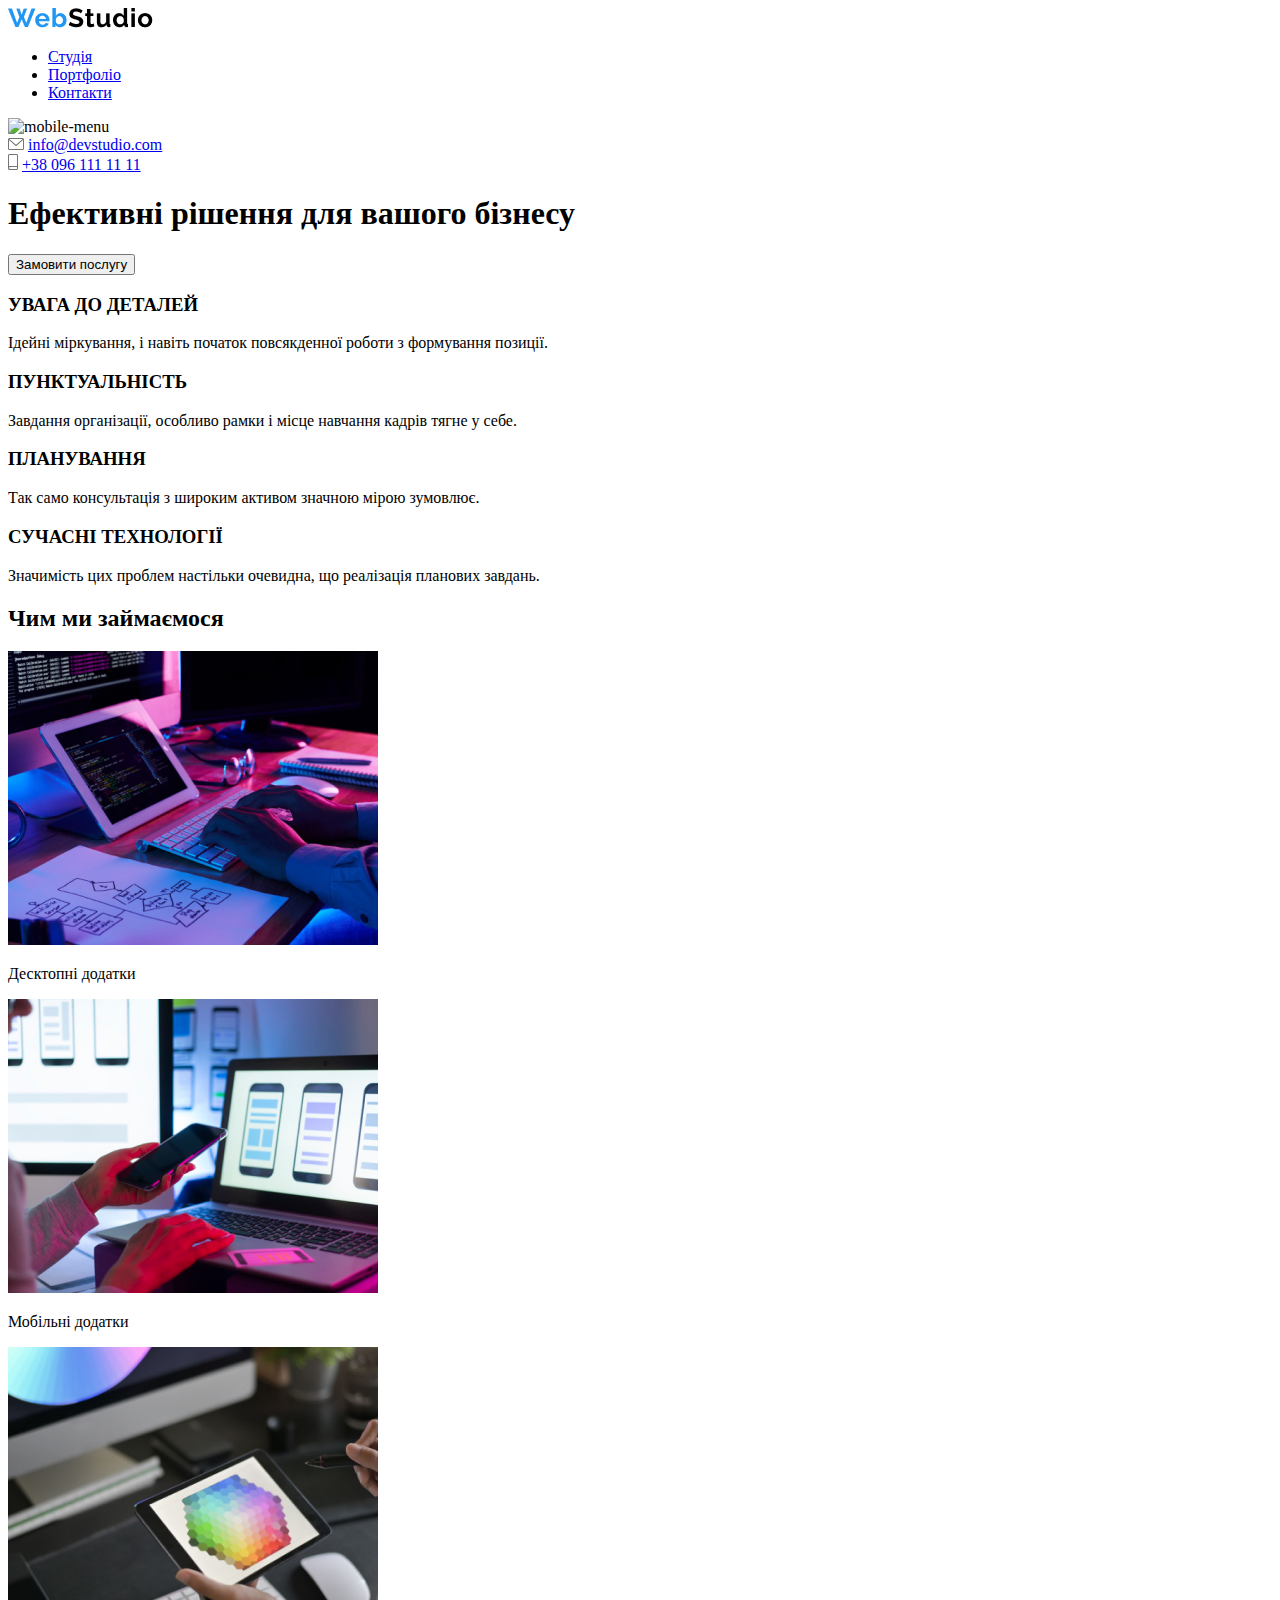
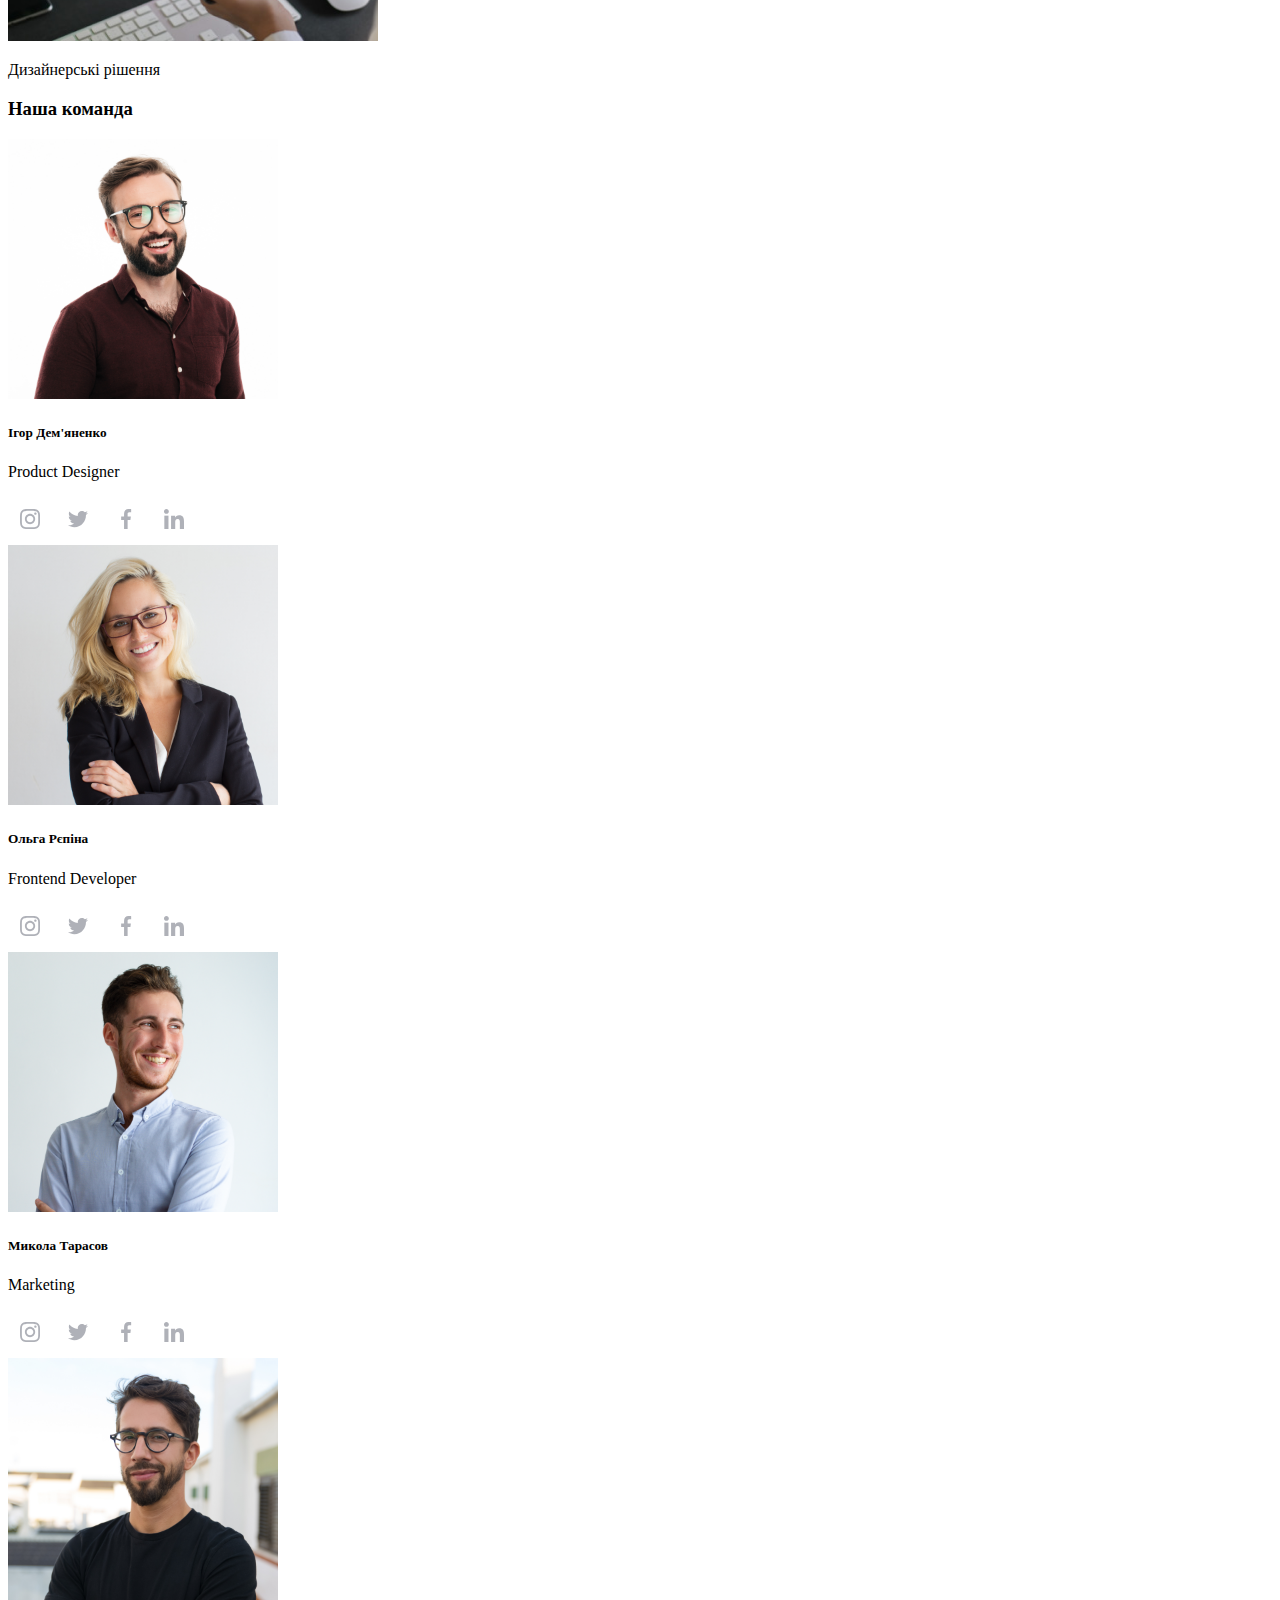
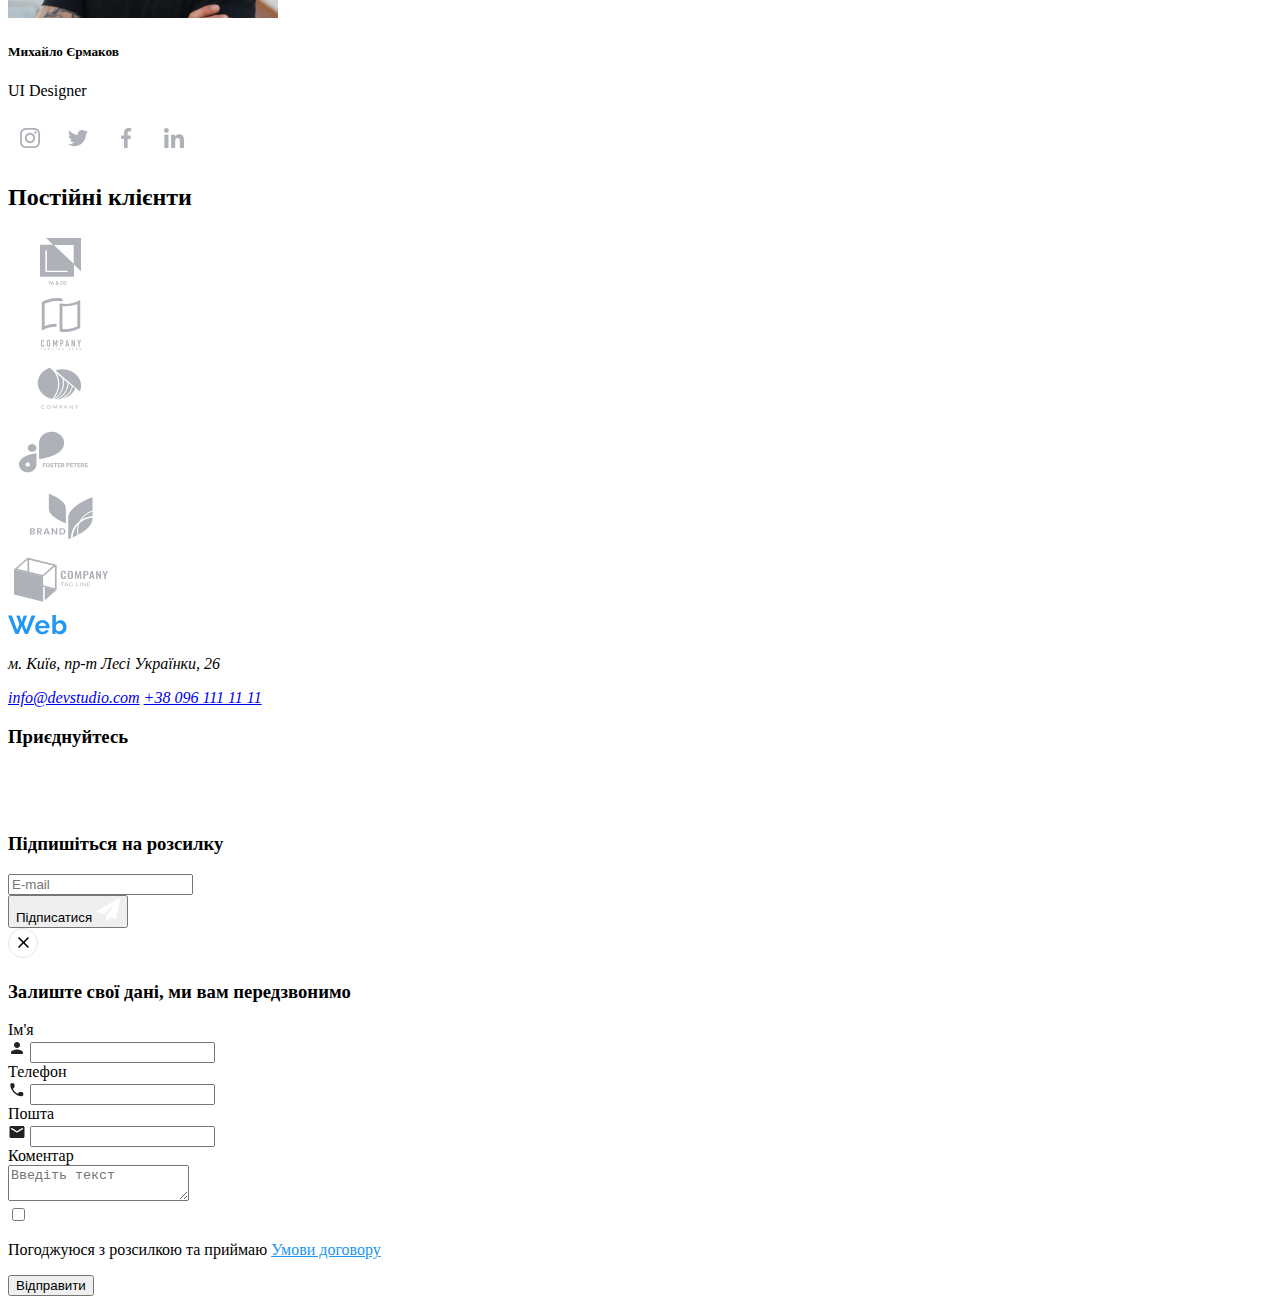
==== index.html @ 38116468 "a" ====
<!DOCTYPE html>
<html lang="en">

<head>
  <meta charset="UTF-8" />
  <meta name="viewport" content="width=device-width, initial-scale=1.0" />
  <title>WebStudio</title>
  <link rel="stylesheet" href="./css/style.css" />
</head>

<body>
  <header class="header">
    <div class="header_container">
      <div class="header_left">
        <img class="header_logo" src="./img/HeaderLogo.png" alt="header logo" />
        <nav>
          <ul class="header_navigation">
            <li class="header_navigation--item active light-blue">
              <a href="#">Студія</a>
            </li>
            <li class="header_navigation--item">
              <a href="./pages/portfolio.html">Портфоліо</a>
            </li>
            <li class="header_navigation--item"><a href="#">Контакти</a></li>
          </ul>
        </nav>
      </div>
      <div class="header_right">
        <div class="header_right--mobile">
          <img src="./img/menu_24px.svg" alt="mobile-menu">
        </div>
        <div class="header_right--part">
          <svg width="16" height="12" viewBox="0 0 16 12" fill="none" xmlns="http://www.w3.org/2000/svg">
            <path
              d="M14.5 0H1.50001C0.672854 0 0 0.672853 0 1.50001V10.5C0 11.3271 0.672854 12 1.50001 12H14.5C15.3271 12 16 11.3271 16 10.5V1.50001C16 0.672853 15.3271 0 14.5 0ZM14.5 0.999994C14.5679 0.999994 14.6325 1.01409 14.6916 1.0387L8 6.83838L1.30833 1.0387C1.36742 1.01412 1.43204 0.999994 1.49998 0.999994H14.5ZM14.5 11H1.50001C1.22414 11 0.999996 10.7759 0.999996 10.5V2.09521L7.67236 7.87792C7.76661 7.95944 7.8833 7.99999 8 7.99999C8.1167 7.99999 8.23339 7.95948 8.32764 7.87792L15 2.09521V10.5C15 10.7759 14.7759 11 14.5 11Z"
              fill="#757575" />
          </svg>
          <a href="mailto:info@devstudio.com" class="header_right--link">info@devstudio.com</a>
        </div>
        <div class="header_right--part">
          <svg width="10" height="16" viewBox="0 0 10 16" fill="none" xmlns="http://www.w3.org/2000/svg">
            <path
              d="M8.5 0H1.5C0.672848 0 0 0.672848 0 1.5V14.5C0 15.3272 0.672848 16 1.5 16H8.5C9.32715 16 10 15.3272 10 14.5V1.5C10 0.672848 9.32715 0 8.5 0ZM1.5 1H8.5C8.77588 1 9 1.22412 9 1.5V12H1V1.5C1 1.22412 1.22412 1 1.5 1ZM8.5 15H1.5C1.22412 15 1 14.7759 1 14.5V13H9V14.5C9 14.7759 8.77588 15 8.5 15Z"
              fill="#757575" />
            <path
              d="M2.35355 13.7389C2.54882 13.9213 2.54882 14.2169 2.35355 14.3992C2.15828 14.5816 1.84172 14.5816 1.64645 14.3992C1.45118 14.2169 1.45118 13.9213 1.64645 13.7389C1.84172 13.5566 2.15828 13.5566 2.35355 13.7389Z"
              fill="#757575" />
          </svg>
          <a href="tel:+380961111111" class="header_right--link">+38 096 111 11 11</a>
        </div>
      </div>
  </header>

  <main class="main">
    <section class="main_first--section">
      <div class="main_first--container">
        <h1 class="main_first--title">
          Ефективні рішення для вашого бізнесу
        </h1>
        <button class="main_first--btn" data-modal-open>Замовити послугу</button>
      </div>
    </section>
   <section class="main_second--section">
      <div class="main_second--container">
        <div class="main_second--card">
          <div class="main_second--card--box" id="card_box-first"></div>
          <h3 class="main_second--title">УВАГА ДО ДЕТАЛЕЙ</h3>
          <p class="main_second--text">
            Ідейні міркування, і навіть початок повсякденної роботи з
            формування позиції.
          </p>
        </div>
        <div class="main_second--card">
          <div class="main_second--card--box" id="card_box-second"></div>
          <h3 class="main_second--title">ПУНКТУАЛЬНІСТЬ</h3>
          <p class="main_second--text">
            Завдання організації, особливо рамки і місце навчання кадрів тягне
            у себе.
          </p>
        </div>
        <div class="main_second--card">
          <div class="main_second--card--box" id="card_box-third"></div>
          <h3 class="main_second--title">ПЛАНУВАННЯ</h3>
          <p class="main_second--text">
            Так само консультація з широким активом значною мірою зумовлює.
          </p>
        </div>
        <div class="main_second--card">
          <div class="main_second--card--box" id="card_box-fourth"></div>
          <h3 class="main_second--title">СУЧАСНІ ТЕХНОЛОГІЇ</h3>
          <p class="main_second--text">
            Значимість цих проблем настільки очевидна, що реалізація планових
            завдань.
          </p>
        </div>
      </div>
    </section> 
     <section class="main_third--section">
      <div class="main_third--container">
        <h2 class="main_third--title">Чим ми займаємося</h2>
        <div class="main_third--images">
          <div class="main_third--img">
            <img src="./img/card1.png" alt="card1" />
            <p class="main_third--img--text">Десктопні додатки</p>
          </div>
          <div class="main_third--img">
            <img src="./img/card2.png" alt="card2" />
            <p class="main_third--img--text">Мобільні додатки</p>
          </div>
          <div class="main_third--img">
            <img src="./img/card3.png" alt="card3" />
            <p class="main_third--img--text">Дизайнерські рішення</p>
          </div>
        </div>
      </div>
    </section> 
   <section class="main_fourth--section">
      <div class="main_fourth--container">
        <h3 class="main_fourth--title">Наша команда</h3>
        <div class="main_fourth--cards">
          <div class="main_fourth--card">
            <img src="./img/card4.png" alt="men" width="270px" height="260px" />
            <h5 class="main_fourth--card--title">Ігор Дем'яненко</h5>
            <p class="main_fourth--card--text">Product Designer</p>
            <div class="main_fourth--card--socials">
              <svg width="44" height="44" viewBox="0 0 44 44" fill="none" xmlns="http://www.w3.org/2000/svg">
                <path
                  d="M44 21.9999C44 28.0751 41.5376 33.5751 37.5564 37.5563C33.5751 41.5375 28.0751 43.9999 22 43.9999C15.9249 43.9999 10.4249 41.5375 6.44365 37.5563C2.46243 33.5751 0 28.0751 0 21.9999C0 15.9248 2.46243 10.4248 6.44365 6.44359C10.4249 2.46237 15.9249 -6.10352e-05 22 -6.10352e-05C28.0751 -6.10352e-05 33.5751 2.46237 37.5564 6.44359C41.5376 10.4248 44 15.9248 44 21.9999Z"
                  fill="white" />
                <g clip-path="url(#clip0_11_3173)">
                  <path
                    d="M31.9804 17.8801C31.9336 16.8174 31.7617 16.0868 31.5156 15.4537C31.2616 14.7818 30.8709 14.1801 30.359 13.68C29.8589 13.1721 29.2533 12.7774 28.5891 12.5274C27.9524 12.2813 27.2256 12.1094 26.163 12.0626C25.0924 12.0118 24.7525 12 22.0371 12C19.3217 12 18.9818 12.0118 17.9152 12.0586C16.8525 12.1055 16.1219 12.2775 15.489 12.5235C14.8169 12.7774 14.2153 13.1681 13.7152 13.68C13.2073 14.1801 12.8127 14.7857 12.5626 15.4499C12.3164 16.0868 12.1446 16.8134 12.0977 17.8761C12.0469 18.9467 12.0352 19.2866 12.0352 22.002C12.0352 24.7173 12.0469 25.0572 12.0938 26.1239C12.1406 27.1865 12.3126 27.9171 12.5588 28.5502C12.8127 29.2221 13.2073 29.8238 13.7152 30.3239C14.2153 30.8318 14.8209 31.2265 15.4851 31.4765C16.1219 31.7226 16.8486 31.8945 17.9114 31.9413C18.9779 31.9883 19.3179 31.9999 22.0333 31.9999C24.7487 31.9999 25.0885 31.9883 26.1552 31.9413C27.2179 31.8945 27.9484 31.7226 28.5813 31.4765C29.9254 30.9568 30.9881 29.8941 31.5078 28.5502C31.7538 27.9133 31.9258 27.1865 31.9727 26.1239C32.0195 25.0572 32.0313 24.7173 32.0313 22.002C32.0313 19.2866 32.0273 18.9467 31.9804 17.8801ZM30.1794 26.0457C30.1364 27.0225 29.9723 27.5499 29.8356 27.9015C29.4995 28.7728 28.808 29.4643 27.9367 29.8004C27.5851 29.9372 27.0538 30.1012 26.0809 30.1441C25.026 30.1911 24.7096 30.2027 22.0411 30.2027C19.3726 30.2027 19.0522 30.1911 18.0011 30.1441C17.0244 30.1012 16.4969 29.9372 16.1453 29.8004C15.7117 29.6402 15.317 29.3862 14.9967 29.0541C14.6646 28.7298 14.4106 28.3391 14.2504 27.9055C14.1137 27.5539 13.9496 27.0225 13.9067 26.0497C13.8597 24.9948 13.8481 24.6783 13.8481 22.0097C13.8481 19.3412 13.8597 19.0209 13.9067 17.9699C13.9496 16.9932 14.1137 16.4657 14.2504 16.1141C14.4106 15.6804 14.6646 15.2859 15.0007 14.9654C15.3248 14.6333 15.7155 14.3793 16.1493 14.2192C16.5009 14.0825 17.0323 13.9184 18.0051 13.8754C19.06 13.8285 19.3765 13.8168 22.0449 13.8168C24.7174 13.8168 25.0337 13.8285 26.0848 13.8754C27.0616 13.9184 27.589 14.0825 27.9407 14.2192C28.3742 14.3793 28.7689 14.6333 29.0893 14.9654C29.4213 15.2897 29.6753 15.6804 29.8356 16.1141C29.9723 16.4657 30.1364 16.997 30.1794 17.9699C30.2263 19.0248 30.238 19.3412 30.238 22.0097C30.238 24.6783 30.2263 24.9908 30.1794 26.0457Z"
                    fill="#AFB1B8" />
                  <path
                    d="M22.0371 16.8642C19.2007 16.8642 16.8994 19.1654 16.8994 22.0019C16.8994 24.8385 19.2007 27.1396 22.0371 27.1396C24.8737 27.1396 27.1749 24.8385 27.1749 22.0019C27.1749 19.1654 24.8737 16.8642 22.0371 16.8642ZM22.0371 25.3346C20.197 25.3346 18.7044 23.8422 18.7044 22.0019C18.7044 20.1617 20.197 18.6692 22.0371 18.6692C23.8774 18.6692 25.3698 20.1617 25.3698 22.0019C25.3698 23.8422 23.8774 25.3346 22.0371 25.3346Z"
                    fill="#AFB1B8" />
                  <path
                    d="M28.5775 16.6611C28.5775 17.3235 28.0404 17.8605 27.3779 17.8605C26.7155 17.8605 26.1785 17.3235 26.1785 16.6611C26.1785 15.9986 26.7155 15.4617 27.3779 15.4617C28.0404 15.4617 28.5775 15.9986 28.5775 16.6611Z"
                    fill="#AFB1B8" />
                </g>
                <defs>
                  <clipPath id="clip0_11_3173">
                    <rect width="20" height="20" fill="white" transform="translate(12 12)" />
                  </clipPath>
                </defs>
              </svg>
              <svg width="44" height="44" viewBox="0 0 44 44" fill="none" xmlns="http://www.w3.org/2000/svg">
                <path
                  d="M44 21.9999C44 28.0751 41.5376 33.5751 37.5564 37.5563C33.5751 41.5375 28.0751 43.9999 22 43.9999C15.9249 43.9999 10.4249 41.5375 6.44365 37.5563C2.46243 33.5751 0 28.0751 0 21.9999C0 15.9248 2.46243 10.4248 6.44365 6.44359C10.4249 2.46237 15.9249 -6.10352e-05 22 -6.10352e-05C28.0751 -6.10352e-05 33.5751 2.46237 37.5564 6.44359C41.5376 10.4248 44 15.9248 44 21.9999Z"
                  fill="white" />
                <g clip-path="url(#clip0_11_3167)">
                  <path
                    d="M32 15.7988C31.2563 16.125 30.4637 16.3412 29.6375 16.4462C30.4875 15.9388 31.1363 15.1412 31.4412 14.18C30.6488 14.6525 29.7738 14.9863 28.8412 15.1725C28.0887 14.3713 27.0162 13.875 25.8462 13.875C23.5763 13.875 21.7487 15.7175 21.7487 17.9763C21.7487 18.3012 21.7762 18.6137 21.8438 18.9112C18.435 18.745 15.4188 17.1113 13.3925 14.6225C13.0387 15.2363 12.8313 15.9388 12.8313 16.695C12.8313 18.115 13.5625 19.3737 14.6525 20.1025C13.9937 20.09 13.3475 19.8988 12.8 19.5975C12.8 19.61 12.8 19.6262 12.8 19.6425C12.8 21.635 14.2212 23.29 16.085 23.6712C15.7512 23.7625 15.3875 23.8062 15.01 23.8062C14.7475 23.8062 14.4825 23.7913 14.2337 23.7362C14.765 25.36 16.2725 26.5538 18.065 26.5925C16.67 27.6838 14.8988 28.3412 12.9813 28.3412C12.645 28.3412 12.3225 28.3263 12 28.285C13.8162 29.4563 15.9688 30.125 18.29 30.125C25.835 30.125 29.96 23.875 29.96 18.4575C29.96 18.2762 29.9538 18.1013 29.945 17.9275C30.7588 17.35 31.4425 16.6288 32 15.7988Z"
                    fill="#AFB1B8" />
                </g>
                <defs>
                  <clipPath id="clip0_11_3167">
                    <rect width="20" height="20" fill="white" transform="translate(12 12)" />
                  </clipPath>
                </defs>
              </svg>
              <svg width="44" height="44" viewBox="0 0 44 44" fill="none" xmlns="http://www.w3.org/2000/svg">
                <path
                  d="M44 21.9999C44 28.0751 41.5376 33.5751 37.5564 37.5563C33.5751 41.5375 28.0751 43.9999 22 43.9999C15.9249 43.9999 10.4249 41.5375 6.44365 37.5563C2.46243 33.5751 0 28.0751 0 21.9999C0 15.9248 2.46243 10.4248 6.44365 6.44359C10.4249 2.46237 15.9249 -6.10352e-05 22 -6.10352e-05C28.0751 -6.10352e-05 33.5751 2.46237 37.5564 6.44359C41.5376 10.4248 44 15.9248 44 21.9999Z"
                  fill="white" />
                <g clip-path="url(#clip0_11_3163)">
                  <path
                    d="M25.3309 15.3208H27.1567V12.1408C26.8417 12.0975 25.7584 12 24.4967 12C21.8642 12 20.0609 13.6558 20.0609 16.6992V19.5H17.1559V23.055H20.0609V32H23.6226V23.0558H26.4101L26.8526 19.5008H23.6217V17.0517C23.6226 16.0242 23.8992 15.3208 25.3309 15.3208Z"
                    fill="#AFB1B8" />
                </g>
                <defs>
                  <clipPath id="clip0_11_3163">
                    <rect width="20" height="20" fill="white" transform="translate(12 12)" />
                  </clipPath>
                </defs>
              </svg>

              <svg width="44" height="44" viewBox="0 0 44 44" fill="none" xmlns="http://www.w3.org/2000/svg">
                <path
                  d="M44 21.9999C44 28.0751 41.5376 33.5751 37.5564 37.5563C33.5751 41.5375 28.0751 43.9999 22 43.9999C15.9249 43.9999 10.4249 41.5375 6.44365 37.5563C2.46243 33.5751 0 28.0751 0 21.9999C0 15.9248 2.46243 10.4248 6.44365 6.44359C10.4249 2.46237 15.9249 -6.10352e-05 22 -6.10352e-05C28.0751 -6.10352e-05 33.5751 2.46237 37.5564 6.44359C41.5376 10.4248 44 15.9248 44 21.9999Z"
                  fill="white" />
                <g clip-path="url(#clip0_11_3129)">
                  <path
                    d="M31.9951 32V31.9992H32.0001V24.6642C32.0001 21.0759 31.2276 18.3117 27.0326 18.3117C25.0159 18.3117 23.6626 19.4184 23.1101 20.4675H23.0517V18.6467H19.0742V31.9992H23.2159V25.3875C23.2159 23.6467 23.5459 21.9634 25.7017 21.9634C27.8259 21.9634 27.8576 23.95 27.8576 25.4992V32H31.9951Z"
                    fill="#AFB1B8" />
                  <path d="M12.33 18.6475H16.4766V32H12.33V18.6475Z" fill="#AFB1B8" />
                  <path
                    d="M14.4017 12C13.0758 12 12 13.0758 12 14.4017C12 15.7275 13.0758 16.8258 14.4017 16.8258C15.7275 16.8258 16.8033 15.7275 16.8033 14.4017C16.8025 13.0758 15.7267 12 14.4017 12V12Z"
                    fill="#AFB1B8" />
                </g>
                <defs>
                  <clipPath id="clip0_11_3129">
                    <rect width="20" height="20" fill="white" transform="translate(12 12)" />
                  </clipPath>
                </defs>
              </svg>


            </div>
          </div>
          <div class="main_fourth--card">
            <img src="./img/card5.png" alt="women" width="270px" height="260px" />
            <h5 class="main_fourth--card--title">Ольга Рєпіна</h5>
            <p class="main_fourth--card--text">Frontend Developer</p>
            <div class="main_fourth--card--socials">
              <svg width="44" height="44" viewBox="0 0 44 44" fill="none" xmlns="http://www.w3.org/2000/svg">
                <path
                  d="M44 21.9999C44 28.0751 41.5376 33.5751 37.5564 37.5563C33.5751 41.5375 28.0751 43.9999 22 43.9999C15.9249 43.9999 10.4249 41.5375 6.44365 37.5563C2.46243 33.5751 0 28.0751 0 21.9999C0 15.9248 2.46243 10.4248 6.44365 6.44359C10.4249 2.46237 15.9249 -6.10352e-05 22 -6.10352e-05C28.0751 -6.10352e-05 33.5751 2.46237 37.5564 6.44359C41.5376 10.4248 44 15.9248 44 21.9999Z"
                  fill="white" />
                <g clip-path="url(#clip0_11_3173)">
                  <path
                    d="M31.9804 17.8801C31.9336 16.8174 31.7617 16.0868 31.5156 15.4537C31.2616 14.7818 30.8709 14.1801 30.359 13.68C29.8589 13.1721 29.2533 12.7774 28.5891 12.5274C27.9524 12.2813 27.2256 12.1094 26.163 12.0626C25.0924 12.0118 24.7525 12 22.0371 12C19.3217 12 18.9818 12.0118 17.9152 12.0586C16.8525 12.1055 16.1219 12.2775 15.489 12.5235C14.8169 12.7774 14.2153 13.1681 13.7152 13.68C13.2073 14.1801 12.8127 14.7857 12.5626 15.4499C12.3164 16.0868 12.1446 16.8134 12.0977 17.8761C12.0469 18.9467 12.0352 19.2866 12.0352 22.002C12.0352 24.7173 12.0469 25.0572 12.0938 26.1239C12.1406 27.1865 12.3126 27.9171 12.5588 28.5502C12.8127 29.2221 13.2073 29.8238 13.7152 30.3239C14.2153 30.8318 14.8209 31.2265 15.4851 31.4765C16.1219 31.7226 16.8486 31.8945 17.9114 31.9413C18.9779 31.9883 19.3179 31.9999 22.0333 31.9999C24.7487 31.9999 25.0885 31.9883 26.1552 31.9413C27.2179 31.8945 27.9484 31.7226 28.5813 31.4765C29.9254 30.9568 30.9881 29.8941 31.5078 28.5502C31.7538 27.9133 31.9258 27.1865 31.9727 26.1239C32.0195 25.0572 32.0313 24.7173 32.0313 22.002C32.0313 19.2866 32.0273 18.9467 31.9804 17.8801ZM30.1794 26.0457C30.1364 27.0225 29.9723 27.5499 29.8356 27.9015C29.4995 28.7728 28.808 29.4643 27.9367 29.8004C27.5851 29.9372 27.0538 30.1012 26.0809 30.1441C25.026 30.1911 24.7096 30.2027 22.0411 30.2027C19.3726 30.2027 19.0522 30.1911 18.0011 30.1441C17.0244 30.1012 16.4969 29.9372 16.1453 29.8004C15.7117 29.6402 15.317 29.3862 14.9967 29.0541C14.6646 28.7298 14.4106 28.3391 14.2504 27.9055C14.1137 27.5539 13.9496 27.0225 13.9067 26.0497C13.8597 24.9948 13.8481 24.6783 13.8481 22.0097C13.8481 19.3412 13.8597 19.0209 13.9067 17.9699C13.9496 16.9932 14.1137 16.4657 14.2504 16.1141C14.4106 15.6804 14.6646 15.2859 15.0007 14.9654C15.3248 14.6333 15.7155 14.3793 16.1493 14.2192C16.5009 14.0825 17.0323 13.9184 18.0051 13.8754C19.06 13.8285 19.3765 13.8168 22.0449 13.8168C24.7174 13.8168 25.0337 13.8285 26.0848 13.8754C27.0616 13.9184 27.589 14.0825 27.9407 14.2192C28.3742 14.3793 28.7689 14.6333 29.0893 14.9654C29.4213 15.2897 29.6753 15.6804 29.8356 16.1141C29.9723 16.4657 30.1364 16.997 30.1794 17.9699C30.2263 19.0248 30.238 19.3412 30.238 22.0097C30.238 24.6783 30.2263 24.9908 30.1794 26.0457Z"
                    fill="#AFB1B8" />
                  <path
                    d="M22.0371 16.8642C19.2007 16.8642 16.8994 19.1654 16.8994 22.0019C16.8994 24.8385 19.2007 27.1396 22.0371 27.1396C24.8737 27.1396 27.1749 24.8385 27.1749 22.0019C27.1749 19.1654 24.8737 16.8642 22.0371 16.8642ZM22.0371 25.3346C20.197 25.3346 18.7044 23.8422 18.7044 22.0019C18.7044 20.1617 20.197 18.6692 22.0371 18.6692C23.8774 18.6692 25.3698 20.1617 25.3698 22.0019C25.3698 23.8422 23.8774 25.3346 22.0371 25.3346Z"
                    fill="#AFB1B8" />
                  <path
                    d="M28.5775 16.6611C28.5775 17.3235 28.0404 17.8605 27.3779 17.8605C26.7155 17.8605 26.1785 17.3235 26.1785 16.6611C26.1785 15.9986 26.7155 15.4617 27.3779 15.4617C28.0404 15.4617 28.5775 15.9986 28.5775 16.6611Z"
                    fill="#AFB1B8" />
                </g>
                <defs>
                  <clipPath id="clip0_11_3173">
                    <rect width="20" height="20" fill="white" transform="translate(12 12)" />
                  </clipPath>
                </defs>
              </svg>
              <svg width="44" height="44" viewBox="0 0 44 44" fill="none" xmlns="http://www.w3.org/2000/svg">
                <path
                  d="M44 21.9999C44 28.0751 41.5376 33.5751 37.5564 37.5563C33.5751 41.5375 28.0751 43.9999 22 43.9999C15.9249 43.9999 10.4249 41.5375 6.44365 37.5563C2.46243 33.5751 0 28.0751 0 21.9999C0 15.9248 2.46243 10.4248 6.44365 6.44359C10.4249 2.46237 15.9249 -6.10352e-05 22 -6.10352e-05C28.0751 -6.10352e-05 33.5751 2.46237 37.5564 6.44359C41.5376 10.4248 44 15.9248 44 21.9999Z"
                  fill="white" />
                <g clip-path="url(#clip0_11_3167)">
                  <path
                    d="M32 15.7988C31.2563 16.125 30.4637 16.3412 29.6375 16.4462C30.4875 15.9388 31.1363 15.1412 31.4412 14.18C30.6488 14.6525 29.7738 14.9863 28.8412 15.1725C28.0887 14.3713 27.0162 13.875 25.8462 13.875C23.5763 13.875 21.7487 15.7175 21.7487 17.9763C21.7487 18.3012 21.7762 18.6137 21.8438 18.9112C18.435 18.745 15.4188 17.1113 13.3925 14.6225C13.0387 15.2363 12.8313 15.9388 12.8313 16.695C12.8313 18.115 13.5625 19.3737 14.6525 20.1025C13.9937 20.09 13.3475 19.8988 12.8 19.5975C12.8 19.61 12.8 19.6262 12.8 19.6425C12.8 21.635 14.2212 23.29 16.085 23.6712C15.7512 23.7625 15.3875 23.8062 15.01 23.8062C14.7475 23.8062 14.4825 23.7913 14.2337 23.7362C14.765 25.36 16.2725 26.5538 18.065 26.5925C16.67 27.6838 14.8988 28.3412 12.9813 28.3412C12.645 28.3412 12.3225 28.3263 12 28.285C13.8162 29.4563 15.9688 30.125 18.29 30.125C25.835 30.125 29.96 23.875 29.96 18.4575C29.96 18.2762 29.9538 18.1013 29.945 17.9275C30.7588 17.35 31.4425 16.6288 32 15.7988Z"
                    fill="#AFB1B8" />
                </g>
                <defs>
                  <clipPath id="clip0_11_3167">
                    <rect width="20" height="20" fill="white" transform="translate(12 12)" />
                  </clipPath>
                </defs>
              </svg>
              <svg width="44" height="44" viewBox="0 0 44 44" fill="none" xmlns="http://www.w3.org/2000/svg">
                <path
                  d="M44 21.9999C44 28.0751 41.5376 33.5751 37.5564 37.5563C33.5751 41.5375 28.0751 43.9999 22 43.9999C15.9249 43.9999 10.4249 41.5375 6.44365 37.5563C2.46243 33.5751 0 28.0751 0 21.9999C0 15.9248 2.46243 10.4248 6.44365 6.44359C10.4249 2.46237 15.9249 -6.10352e-05 22 -6.10352e-05C28.0751 -6.10352e-05 33.5751 2.46237 37.5564 6.44359C41.5376 10.4248 44 15.9248 44 21.9999Z"
                  fill="white" />
                <g clip-path="url(#clip0_11_3163)">
                  <path
                    d="M25.3309 15.3208H27.1567V12.1408C26.8417 12.0975 25.7584 12 24.4967 12C21.8642 12 20.0609 13.6558 20.0609 16.6992V19.5H17.1559V23.055H20.0609V32H23.6226V23.0558H26.4101L26.8526 19.5008H23.6217V17.0517C23.6226 16.0242 23.8992 15.3208 25.3309 15.3208Z"
                    fill="#AFB1B8" />
                </g>
                <defs>
                  <clipPath id="clip0_11_3163">
                    <rect width="20" height="20" fill="white" transform="translate(12 12)" />
                  </clipPath>
                </defs>
              </svg>

              <svg width="44" height="44" viewBox="0 0 44 44" fill="none" xmlns="http://www.w3.org/2000/svg">
                <path
                  d="M44 21.9999C44 28.0751 41.5376 33.5751 37.5564 37.5563C33.5751 41.5375 28.0751 43.9999 22 43.9999C15.9249 43.9999 10.4249 41.5375 6.44365 37.5563C2.46243 33.5751 0 28.0751 0 21.9999C0 15.9248 2.46243 10.4248 6.44365 6.44359C10.4249 2.46237 15.9249 -6.10352e-05 22 -6.10352e-05C28.0751 -6.10352e-05 33.5751 2.46237 37.5564 6.44359C41.5376 10.4248 44 15.9248 44 21.9999Z"
                  fill="white" />
                <g clip-path="url(#clip0_11_3129)">
                  <path
                    d="M31.9951 32V31.9992H32.0001V24.6642C32.0001 21.0759 31.2276 18.3117 27.0326 18.3117C25.0159 18.3117 23.6626 19.4184 23.1101 20.4675H23.0517V18.6467H19.0742V31.9992H23.2159V25.3875C23.2159 23.6467 23.5459 21.9634 25.7017 21.9634C27.8259 21.9634 27.8576 23.95 27.8576 25.4992V32H31.9951Z"
                    fill="#AFB1B8" />
                  <path d="M12.33 18.6475H16.4766V32H12.33V18.6475Z" fill="#AFB1B8" />
                  <path
                    d="M14.4017 12C13.0758 12 12 13.0758 12 14.4017C12 15.7275 13.0758 16.8258 14.4017 16.8258C15.7275 16.8258 16.8033 15.7275 16.8033 14.4017C16.8025 13.0758 15.7267 12 14.4017 12V12Z"
                    fill="#AFB1B8" />
                </g>
                <defs>
                  <clipPath id="clip0_11_3129">
                    <rect width="20" height="20" fill="white" transform="translate(12 12)" />
                  </clipPath>
                </defs>
              </svg>


            </div>
          </div>
          <div class="main_fourth--card">
            <img src="./img/card6.png" alt="men" width="270px" height="260px" />
            <h5 class="main_fourth--card--title">Микола Тарасов</h5>
            <p class="main_fourth--card--text">Marketing</p>
            <div class="main_fourth--card--socials">
              <svg width="44" height="44" viewBox="0 0 44 44" fill="none" xmlns="http://www.w3.org/2000/svg">
                <path
                  d="M44 21.9999C44 28.0751 41.5376 33.5751 37.5564 37.5563C33.5751 41.5375 28.0751 43.9999 22 43.9999C15.9249 43.9999 10.4249 41.5375 6.44365 37.5563C2.46243 33.5751 0 28.0751 0 21.9999C0 15.9248 2.46243 10.4248 6.44365 6.44359C10.4249 2.46237 15.9249 -6.10352e-05 22 -6.10352e-05C28.0751 -6.10352e-05 33.5751 2.46237 37.5564 6.44359C41.5376 10.4248 44 15.9248 44 21.9999Z"
                  fill="white" />
                <g clip-path="url(#clip0_11_3173)">
                  <path
                    d="M31.9804 17.8801C31.9336 16.8174 31.7617 16.0868 31.5156 15.4537C31.2616 14.7818 30.8709 14.1801 30.359 13.68C29.8589 13.1721 29.2533 12.7774 28.5891 12.5274C27.9524 12.2813 27.2256 12.1094 26.163 12.0626C25.0924 12.0118 24.7525 12 22.0371 12C19.3217 12 18.9818 12.0118 17.9152 12.0586C16.8525 12.1055 16.1219 12.2775 15.489 12.5235C14.8169 12.7774 14.2153 13.1681 13.7152 13.68C13.2073 14.1801 12.8127 14.7857 12.5626 15.4499C12.3164 16.0868 12.1446 16.8134 12.0977 17.8761C12.0469 18.9467 12.0352 19.2866 12.0352 22.002C12.0352 24.7173 12.0469 25.0572 12.0938 26.1239C12.1406 27.1865 12.3126 27.9171 12.5588 28.5502C12.8127 29.2221 13.2073 29.8238 13.7152 30.3239C14.2153 30.8318 14.8209 31.2265 15.4851 31.4765C16.1219 31.7226 16.8486 31.8945 17.9114 31.9413C18.9779 31.9883 19.3179 31.9999 22.0333 31.9999C24.7487 31.9999 25.0885 31.9883 26.1552 31.9413C27.2179 31.8945 27.9484 31.7226 28.5813 31.4765C29.9254 30.9568 30.9881 29.8941 31.5078 28.5502C31.7538 27.9133 31.9258 27.1865 31.9727 26.1239C32.0195 25.0572 32.0313 24.7173 32.0313 22.002C32.0313 19.2866 32.0273 18.9467 31.9804 17.8801ZM30.1794 26.0457C30.1364 27.0225 29.9723 27.5499 29.8356 27.9015C29.4995 28.7728 28.808 29.4643 27.9367 29.8004C27.5851 29.9372 27.0538 30.1012 26.0809 30.1441C25.026 30.1911 24.7096 30.2027 22.0411 30.2027C19.3726 30.2027 19.0522 30.1911 18.0011 30.1441C17.0244 30.1012 16.4969 29.9372 16.1453 29.8004C15.7117 29.6402 15.317 29.3862 14.9967 29.0541C14.6646 28.7298 14.4106 28.3391 14.2504 27.9055C14.1137 27.5539 13.9496 27.0225 13.9067 26.0497C13.8597 24.9948 13.8481 24.6783 13.8481 22.0097C13.8481 19.3412 13.8597 19.0209 13.9067 17.9699C13.9496 16.9932 14.1137 16.4657 14.2504 16.1141C14.4106 15.6804 14.6646 15.2859 15.0007 14.9654C15.3248 14.6333 15.7155 14.3793 16.1493 14.2192C16.5009 14.0825 17.0323 13.9184 18.0051 13.8754C19.06 13.8285 19.3765 13.8168 22.0449 13.8168C24.7174 13.8168 25.0337 13.8285 26.0848 13.8754C27.0616 13.9184 27.589 14.0825 27.9407 14.2192C28.3742 14.3793 28.7689 14.6333 29.0893 14.9654C29.4213 15.2897 29.6753 15.6804 29.8356 16.1141C29.9723 16.4657 30.1364 16.997 30.1794 17.9699C30.2263 19.0248 30.238 19.3412 30.238 22.0097C30.238 24.6783 30.2263 24.9908 30.1794 26.0457Z"
                    fill="#AFB1B8" />
                  <path
                    d="M22.0371 16.8642C19.2007 16.8642 16.8994 19.1654 16.8994 22.0019C16.8994 24.8385 19.2007 27.1396 22.0371 27.1396C24.8737 27.1396 27.1749 24.8385 27.1749 22.0019C27.1749 19.1654 24.8737 16.8642 22.0371 16.8642ZM22.0371 25.3346C20.197 25.3346 18.7044 23.8422 18.7044 22.0019C18.7044 20.1617 20.197 18.6692 22.0371 18.6692C23.8774 18.6692 25.3698 20.1617 25.3698 22.0019C25.3698 23.8422 23.8774 25.3346 22.0371 25.3346Z"
                    fill="#AFB1B8" />
                  <path
                    d="M28.5775 16.6611C28.5775 17.3235 28.0404 17.8605 27.3779 17.8605C26.7155 17.8605 26.1785 17.3235 26.1785 16.6611C26.1785 15.9986 26.7155 15.4617 27.3779 15.4617C28.0404 15.4617 28.5775 15.9986 28.5775 16.6611Z"
                    fill="#AFB1B8" />
                </g>
                <defs>
                  <clipPath id="clip0_11_3173">
                    <rect width="20" height="20" fill="white" transform="translate(12 12)" />
                  </clipPath>
                </defs>
              </svg>
              <svg width="44" height="44" viewBox="0 0 44 44" fill="none" xmlns="http://www.w3.org/2000/svg">
                <path
                  d="M44 21.9999C44 28.0751 41.5376 33.5751 37.5564 37.5563C33.5751 41.5375 28.0751 43.9999 22 43.9999C15.9249 43.9999 10.4249 41.5375 6.44365 37.5563C2.46243 33.5751 0 28.0751 0 21.9999C0 15.9248 2.46243 10.4248 6.44365 6.44359C10.4249 2.46237 15.9249 -6.10352e-05 22 -6.10352e-05C28.0751 -6.10352e-05 33.5751 2.46237 37.5564 6.44359C41.5376 10.4248 44 15.9248 44 21.9999Z"
                  fill="white" />
                <g clip-path="url(#clip0_11_3167)">
                  <path
                    d="M32 15.7988C31.2563 16.125 30.4637 16.3412 29.6375 16.4462C30.4875 15.9388 31.1363 15.1412 31.4412 14.18C30.6488 14.6525 29.7738 14.9863 28.8412 15.1725C28.0887 14.3713 27.0162 13.875 25.8462 13.875C23.5763 13.875 21.7487 15.7175 21.7487 17.9763C21.7487 18.3012 21.7762 18.6137 21.8438 18.9112C18.435 18.745 15.4188 17.1113 13.3925 14.6225C13.0387 15.2363 12.8313 15.9388 12.8313 16.695C12.8313 18.115 13.5625 19.3737 14.6525 20.1025C13.9937 20.09 13.3475 19.8988 12.8 19.5975C12.8 19.61 12.8 19.6262 12.8 19.6425C12.8 21.635 14.2212 23.29 16.085 23.6712C15.7512 23.7625 15.3875 23.8062 15.01 23.8062C14.7475 23.8062 14.4825 23.7913 14.2337 23.7362C14.765 25.36 16.2725 26.5538 18.065 26.5925C16.67 27.6838 14.8988 28.3412 12.9813 28.3412C12.645 28.3412 12.3225 28.3263 12 28.285C13.8162 29.4563 15.9688 30.125 18.29 30.125C25.835 30.125 29.96 23.875 29.96 18.4575C29.96 18.2762 29.9538 18.1013 29.945 17.9275C30.7588 17.35 31.4425 16.6288 32 15.7988Z"
                    fill="#AFB1B8" />
                </g>
                <defs>
                  <clipPath id="clip0_11_3167">
                    <rect width="20" height="20" fill="white" transform="translate(12 12)" />
                  </clipPath>
                </defs>
              </svg>
              <svg width="44" height="44" viewBox="0 0 44 44" fill="none" xmlns="http://www.w3.org/2000/svg">
                <path
                  d="M44 21.9999C44 28.0751 41.5376 33.5751 37.5564 37.5563C33.5751 41.5375 28.0751 43.9999 22 43.9999C15.9249 43.9999 10.4249 41.5375 6.44365 37.5563C2.46243 33.5751 0 28.0751 0 21.9999C0 15.9248 2.46243 10.4248 6.44365 6.44359C10.4249 2.46237 15.9249 -6.10352e-05 22 -6.10352e-05C28.0751 -6.10352e-05 33.5751 2.46237 37.5564 6.44359C41.5376 10.4248 44 15.9248 44 21.9999Z"
                  fill="white" />
                <g clip-path="url(#clip0_11_3163)">
                  <path
                    d="M25.3309 15.3208H27.1567V12.1408C26.8417 12.0975 25.7584 12 24.4967 12C21.8642 12 20.0609 13.6558 20.0609 16.6992V19.5H17.1559V23.055H20.0609V32H23.6226V23.0558H26.4101L26.8526 19.5008H23.6217V17.0517C23.6226 16.0242 23.8992 15.3208 25.3309 15.3208Z"
                    fill="#AFB1B8" />
                </g>
                <defs>
                  <clipPath id="clip0_11_3163">
                    <rect width="20" height="20" fill="white" transform="translate(12 12)" />
                  </clipPath>
                </defs>
              </svg>

              <svg width="44" height="44" viewBox="0 0 44 44" fill="none" xmlns="http://www.w3.org/2000/svg">
                <path
                  d="M44 21.9999C44 28.0751 41.5376 33.5751 37.5564 37.5563C33.5751 41.5375 28.0751 43.9999 22 43.9999C15.9249 43.9999 10.4249 41.5375 6.44365 37.5563C2.46243 33.5751 0 28.0751 0 21.9999C0 15.9248 2.46243 10.4248 6.44365 6.44359C10.4249 2.46237 15.9249 -6.10352e-05 22 -6.10352e-05C28.0751 -6.10352e-05 33.5751 2.46237 37.5564 6.44359C41.5376 10.4248 44 15.9248 44 21.9999Z"
                  fill="white" />
                <g clip-path="url(#clip0_11_3129)">
                  <path
                    d="M31.9951 32V31.9992H32.0001V24.6642C32.0001 21.0759 31.2276 18.3117 27.0326 18.3117C25.0159 18.3117 23.6626 19.4184 23.1101 20.4675H23.0517V18.6467H19.0742V31.9992H23.2159V25.3875C23.2159 23.6467 23.5459 21.9634 25.7017 21.9634C27.8259 21.9634 27.8576 23.95 27.8576 25.4992V32H31.9951Z"
                    fill="#AFB1B8" />
                  <path d="M12.33 18.6475H16.4766V32H12.33V18.6475Z" fill="#AFB1B8" />
                  <path
                    d="M14.4017 12C13.0758 12 12 13.0758 12 14.4017C12 15.7275 13.0758 16.8258 14.4017 16.8258C15.7275 16.8258 16.8033 15.7275 16.8033 14.4017C16.8025 13.0758 15.7267 12 14.4017 12V12Z"
                    fill="#AFB1B8" />
                </g>
                <defs>
                  <clipPath id="clip0_11_3129">
                    <rect width="20" height="20" fill="white" transform="translate(12 12)" />
                  </clipPath>
                </defs>
              </svg>


            </div>
          </div>
          <div class="main_fourth--card">
            <img src="./img/card7.png" alt="men" width="270px" height="260px" />
            <h5 class="main_fourth--card--title">Михайло Єрмаков</h5>
            <p class="main_fourth--card--text">UI Designer</p>
            <div class="main_fourth--card--socials">
              <svg width="44" height="44" viewBox="0 0 44 44" fill="none" xmlns="http://www.w3.org/2000/svg">
                <path
                  d="M44 21.9999C44 28.0751 41.5376 33.5751 37.5564 37.5563C33.5751 41.5375 28.0751 43.9999 22 43.9999C15.9249 43.9999 10.4249 41.5375 6.44365 37.5563C2.46243 33.5751 0 28.0751 0 21.9999C0 15.9248 2.46243 10.4248 6.44365 6.44359C10.4249 2.46237 15.9249 -6.10352e-05 22 -6.10352e-05C28.0751 -6.10352e-05 33.5751 2.46237 37.5564 6.44359C41.5376 10.4248 44 15.9248 44 21.9999Z"
                  fill="white" />
                <g clip-path="url(#clip0_11_3173)">
                  <path
                    d="M31.9804 17.8801C31.9336 16.8174 31.7617 16.0868 31.5156 15.4537C31.2616 14.7818 30.8709 14.1801 30.359 13.68C29.8589 13.1721 29.2533 12.7774 28.5891 12.5274C27.9524 12.2813 27.2256 12.1094 26.163 12.0626C25.0924 12.0118 24.7525 12 22.0371 12C19.3217 12 18.9818 12.0118 17.9152 12.0586C16.8525 12.1055 16.1219 12.2775 15.489 12.5235C14.8169 12.7774 14.2153 13.1681 13.7152 13.68C13.2073 14.1801 12.8127 14.7857 12.5626 15.4499C12.3164 16.0868 12.1446 16.8134 12.0977 17.8761C12.0469 18.9467 12.0352 19.2866 12.0352 22.002C12.0352 24.7173 12.0469 25.0572 12.0938 26.1239C12.1406 27.1865 12.3126 27.9171 12.5588 28.5502C12.8127 29.2221 13.2073 29.8238 13.7152 30.3239C14.2153 30.8318 14.8209 31.2265 15.4851 31.4765C16.1219 31.7226 16.8486 31.8945 17.9114 31.9413C18.9779 31.9883 19.3179 31.9999 22.0333 31.9999C24.7487 31.9999 25.0885 31.9883 26.1552 31.9413C27.2179 31.8945 27.9484 31.7226 28.5813 31.4765C29.9254 30.9568 30.9881 29.8941 31.5078 28.5502C31.7538 27.9133 31.9258 27.1865 31.9727 26.1239C32.0195 25.0572 32.0313 24.7173 32.0313 22.002C32.0313 19.2866 32.0273 18.9467 31.9804 17.8801ZM30.1794 26.0457C30.1364 27.0225 29.9723 27.5499 29.8356 27.9015C29.4995 28.7728 28.808 29.4643 27.9367 29.8004C27.5851 29.9372 27.0538 30.1012 26.0809 30.1441C25.026 30.1911 24.7096 30.2027 22.0411 30.2027C19.3726 30.2027 19.0522 30.1911 18.0011 30.1441C17.0244 30.1012 16.4969 29.9372 16.1453 29.8004C15.7117 29.6402 15.317 29.3862 14.9967 29.0541C14.6646 28.7298 14.4106 28.3391 14.2504 27.9055C14.1137 27.5539 13.9496 27.0225 13.9067 26.0497C13.8597 24.9948 13.8481 24.6783 13.8481 22.0097C13.8481 19.3412 13.8597 19.0209 13.9067 17.9699C13.9496 16.9932 14.1137 16.4657 14.2504 16.1141C14.4106 15.6804 14.6646 15.2859 15.0007 14.9654C15.3248 14.6333 15.7155 14.3793 16.1493 14.2192C16.5009 14.0825 17.0323 13.9184 18.0051 13.8754C19.06 13.8285 19.3765 13.8168 22.0449 13.8168C24.7174 13.8168 25.0337 13.8285 26.0848 13.8754C27.0616 13.9184 27.589 14.0825 27.9407 14.2192C28.3742 14.3793 28.7689 14.6333 29.0893 14.9654C29.4213 15.2897 29.6753 15.6804 29.8356 16.1141C29.9723 16.4657 30.1364 16.997 30.1794 17.9699C30.2263 19.0248 30.238 19.3412 30.238 22.0097C30.238 24.6783 30.2263 24.9908 30.1794 26.0457Z"
                    fill="#AFB1B8" />
                  <path
                    d="M22.0371 16.8642C19.2007 16.8642 16.8994 19.1654 16.8994 22.0019C16.8994 24.8385 19.2007 27.1396 22.0371 27.1396C24.8737 27.1396 27.1749 24.8385 27.1749 22.0019C27.1749 19.1654 24.8737 16.8642 22.0371 16.8642ZM22.0371 25.3346C20.197 25.3346 18.7044 23.8422 18.7044 22.0019C18.7044 20.1617 20.197 18.6692 22.0371 18.6692C23.8774 18.6692 25.3698 20.1617 25.3698 22.0019C25.3698 23.8422 23.8774 25.3346 22.0371 25.3346Z"
                    fill="#AFB1B8" />
                  <path
                    d="M28.5775 16.6611C28.5775 17.3235 28.0404 17.8605 27.3779 17.8605C26.7155 17.8605 26.1785 17.3235 26.1785 16.6611C26.1785 15.9986 26.7155 15.4617 27.3779 15.4617C28.0404 15.4617 28.5775 15.9986 28.5775 16.6611Z"
                    fill="#AFB1B8" />
                </g>
                <defs>
                  <clipPath id="clip0_11_3173">
                    <rect width="20" height="20" fill="white" transform="translate(12 12)" />
                  </clipPath>
                </defs>
              </svg>
              <svg width="44" height="44" viewBox="0 0 44 44" fill="none" xmlns="http://www.w3.org/2000/svg">
                <path
                  d="M44 21.9999C44 28.0751 41.5376 33.5751 37.5564 37.5563C33.5751 41.5375 28.0751 43.9999 22 43.9999C15.9249 43.9999 10.4249 41.5375 6.44365 37.5563C2.46243 33.5751 0 28.0751 0 21.9999C0 15.9248 2.46243 10.4248 6.44365 6.44359C10.4249 2.46237 15.9249 -6.10352e-05 22 -6.10352e-05C28.0751 -6.10352e-05 33.5751 2.46237 37.5564 6.44359C41.5376 10.4248 44 15.9248 44 21.9999Z"
                  fill="white" />
                <g clip-path="url(#clip0_11_3167)">
                  <path
                    d="M32 15.7988C31.2563 16.125 30.4637 16.3412 29.6375 16.4462C30.4875 15.9388 31.1363 15.1412 31.4412 14.18C30.6488 14.6525 29.7738 14.9863 28.8412 15.1725C28.0887 14.3713 27.0162 13.875 25.8462 13.875C23.5763 13.875 21.7487 15.7175 21.7487 17.9763C21.7487 18.3012 21.7762 18.6137 21.8438 18.9112C18.435 18.745 15.4188 17.1113 13.3925 14.6225C13.0387 15.2363 12.8313 15.9388 12.8313 16.695C12.8313 18.115 13.5625 19.3737 14.6525 20.1025C13.9937 20.09 13.3475 19.8988 12.8 19.5975C12.8 19.61 12.8 19.6262 12.8 19.6425C12.8 21.635 14.2212 23.29 16.085 23.6712C15.7512 23.7625 15.3875 23.8062 15.01 23.8062C14.7475 23.8062 14.4825 23.7913 14.2337 23.7362C14.765 25.36 16.2725 26.5538 18.065 26.5925C16.67 27.6838 14.8988 28.3412 12.9813 28.3412C12.645 28.3412 12.3225 28.3263 12 28.285C13.8162 29.4563 15.9688 30.125 18.29 30.125C25.835 30.125 29.96 23.875 29.96 18.4575C29.96 18.2762 29.9538 18.1013 29.945 17.9275C30.7588 17.35 31.4425 16.6288 32 15.7988Z"
                    fill="#AFB1B8" />
                </g>
                <defs>
                  <clipPath id="clip0_11_3167">
                    <rect width="20" height="20" fill="white" transform="translate(12 12)" />
                  </clipPath>
                </defs>
              </svg>
              <svg width="44" height="44" viewBox="0 0 44 44" fill="none" xmlns="http://www.w3.org/2000/svg">
                <path
                  d="M44 21.9999C44 28.0751 41.5376 33.5751 37.5564 37.5563C33.5751 41.5375 28.0751 43.9999 22 43.9999C15.9249 43.9999 10.4249 41.5375 6.44365 37.5563C2.46243 33.5751 0 28.0751 0 21.9999C0 15.9248 2.46243 10.4248 6.44365 6.44359C10.4249 2.46237 15.9249 -6.10352e-05 22 -6.10352e-05C28.0751 -6.10352e-05 33.5751 2.46237 37.5564 6.44359C41.5376 10.4248 44 15.9248 44 21.9999Z"
                  fill="white" />
                <g clip-path="url(#clip0_11_3163)">
                  <path
                    d="M25.3309 15.3208H27.1567V12.1408C26.8417 12.0975 25.7584 12 24.4967 12C21.8642 12 20.0609 13.6558 20.0609 16.6992V19.5H17.1559V23.055H20.0609V32H23.6226V23.0558H26.4101L26.8526 19.5008H23.6217V17.0517C23.6226 16.0242 23.8992 15.3208 25.3309 15.3208Z"
                    fill="#AFB1B8" />
                </g>
                <defs>
                  <clipPath id="clip0_11_3163">
                    <rect width="20" height="20" fill="white" transform="translate(12 12)" />
                  </clipPath>
                </defs>
              </svg>

              <svg width="44" height="44" viewBox="0 0 44 44" fill="none" xmlns="http://www.w3.org/2000/svg">
                <path
                  d="M44 21.9999C44 28.0751 41.5376 33.5751 37.5564 37.5563C33.5751 41.5375 28.0751 43.9999 22 43.9999C15.9249 43.9999 10.4249 41.5375 6.44365 37.5563C2.46243 33.5751 0 28.0751 0 21.9999C0 15.9248 2.46243 10.4248 6.44365 6.44359C10.4249 2.46237 15.9249 -6.10352e-05 22 -6.10352e-05C28.0751 -6.10352e-05 33.5751 2.46237 37.5564 6.44359C41.5376 10.4248 44 15.9248 44 21.9999Z"
                  fill="white" />
                <g clip-path="url(#clip0_11_3129)">
                  <path
                    d="M31.9951 32V31.9992H32.0001V24.6642C32.0001 21.0759 31.2276 18.3117 27.0326 18.3117C25.0159 18.3117 23.6626 19.4184 23.1101 20.4675H23.0517V18.6467H19.0742V31.9992H23.2159V25.3875C23.2159 23.6467 23.5459 21.9634 25.7017 21.9634C27.8259 21.9634 27.8576 23.95 27.8576 25.4992V32H31.9951Z"
                    fill="#AFB1B8" />
                  <path d="M12.33 18.6475H16.4766V32H12.33V18.6475Z" fill="#AFB1B8" />
                  <path
                    d="M14.4017 12C13.0758 12 12 13.0758 12 14.4017C12 15.7275 13.0758 16.8258 14.4017 16.8258C15.7275 16.8258 16.8033 15.7275 16.8033 14.4017C16.8025 13.0758 15.7267 12 14.4017 12V12Z"
                    fill="#AFB1B8" />
                </g>
                <defs>
                  <clipPath id="clip0_11_3129">
                    <rect width="20" height="20" fill="white" transform="translate(12 12)" />
                  </clipPath>
                </defs>
              </svg>


            </div>
          </div>
        </div>
      </div>
    </section>
   <section class="main_fifth--section">
      <div class="main_fifth--container">
        <h2 class="main_fifth--title">Постійні клієнти</h2>
        <div class="main_fifth--cards">
          <div class="main_fifth--card">
            <svg width="106" height="60" viewBox="0 0 106 60" fill="none" xmlns="http://www.w3.org/2000/svg">
              <path fill-rule="evenodd" clip-rule="evenodd"
                d="M38 7L45.0078 13.6341L32 13.6265V45.8137H66V33.507L73 40.1338V7H38ZM65.6924 32.7283L45.8226 13.918H65.6924V32.7283ZM59.5231 41.1055H37.3801V19.4579H38.9453V39.6397H59.5231V41.1055ZM42.6089 50.0991L41.791 51.7837L40.9731 50.0991H40.2871L41.481 52.3452V53.6538H42.1011V52.3452L43.2925 50.0991H42.6089ZM43.6367 53.6538L43.9248 52.8262H45.3018L45.5923 53.6538H46.2368L44.8916 50.0991H44.3374L42.9946 53.6538H43.6367ZM44.6133 50.8535L45.1284 52.3281H44.0981L44.6133 50.8535ZM47.8701 52.2427C47.7806 52.3794 47.7358 52.5299 47.7358 52.6943C47.7358 52.9938 47.8408 53.2371 48.0508 53.4243C48.2624 53.6099 48.5439 53.7026 48.8955 53.7026C49.2471 53.7026 49.5498 53.6074 49.8037 53.417L50.0039 53.6538H50.6924L50.1699 53.0361C50.375 52.7562 50.4775 52.3973 50.4775 51.9595H49.9624C49.9624 52.1987 49.9128 52.416 49.8135 52.6113L49.1274 51.8008L49.3691 51.625C49.54 51.5013 49.6629 51.3776 49.7378 51.2539C49.8127 51.1286 49.8501 50.9919 49.8501 50.8438C49.8501 50.6191 49.7671 50.4312 49.6011 50.2798C49.4367 50.1268 49.2251 50.0503 48.9663 50.0503C48.6798 50.0503 48.452 50.1317 48.2827 50.2944C48.1134 50.4556 48.0288 50.6753 48.0288 50.9536C48.0288 51.0675 48.0557 51.1855 48.1094 51.3076C48.1647 51.4297 48.2616 51.5778 48.3999 51.752C48.1362 51.9408 47.9596 52.1043 47.8701 52.2427ZM49.4741 53.0288C49.3 53.1623 49.1128 53.229 48.9126 53.229C48.7352 53.229 48.5936 53.1777 48.4878 53.0752C48.382 52.9727 48.3291 52.8392 48.3291 52.6748C48.3291 52.4844 48.4268 52.3151 48.6221 52.167L48.6978 52.1133L49.4741 53.0288ZM48.8369 51.4541C48.6693 51.2474 48.5854 51.0757 48.5854 50.939C48.5854 50.8201 48.6196 50.7217 48.688 50.6436C48.7563 50.5654 48.8483 50.5264 48.9639 50.5264C49.0713 50.5264 49.16 50.5597 49.23 50.6265C49.3 50.6916 49.335 50.7705 49.335 50.8633C49.335 51.0033 49.2845 51.118 49.1836 51.2075L49.1079 51.2686L48.8369 51.4541ZM54.623 53.3853C54.8672 53.172 55.0072 52.8758 55.043 52.4966H54.4277C54.3952 52.7505 54.3179 52.932 54.1958 53.041C54.0737 53.1501 53.8914 53.2046 53.6489 53.2046C53.3836 53.2046 53.1818 53.1037 53.0435 52.9019C52.9067 52.7 52.8384 52.4071 52.8384 52.0229V51.708C52.8416 51.3288 52.9149 51.0415 53.0581 50.8462C53.203 50.6493 53.4097 50.5508 53.6782 50.5508C53.9093 50.5508 54.0843 50.6077 54.2031 50.7217C54.3236 50.834 54.3984 51.0179 54.4277 51.2734H55.043C55.0039 50.8844 54.8647 50.5833 54.6255 50.3701C54.3862 50.1569 54.0705 50.0503 53.6782 50.0503C53.3869 50.0503 53.1297 50.1195 52.9067 50.2578C52.6854 50.3962 52.5153 50.5931 52.3965 50.8486C52.2777 51.1042 52.2183 51.3996 52.2183 51.7349V52.0669C52.2231 52.394 52.2842 52.6813 52.4014 52.9287C52.5186 53.1761 52.6846 53.3674 52.8994 53.5024C53.1159 53.6359 53.3657 53.7026 53.6489 53.7026C54.0542 53.7026 54.3789 53.5968 54.623 53.3853ZM58.2534 52.8872C58.3739 52.6235 58.4341 52.3175 58.4341 51.9692V51.7715C58.4325 51.4248 58.3706 51.1213 58.2485 50.8608C58.1265 50.5988 57.9531 50.3986 57.7285 50.2603C57.5055 50.1203 57.2492 50.0503 56.9595 50.0503C56.6698 50.0503 56.4126 50.1211 56.188 50.2627C55.965 50.4027 55.7917 50.6053 55.668 50.8706C55.5459 51.1359 55.4849 51.4419 55.4849 51.7886V51.9888C55.4865 52.3289 55.5483 52.6292 55.6704 52.8896C55.7941 53.1501 55.9683 53.3511 56.1929 53.4927C56.4191 53.6326 56.6763 53.7026 56.9644 53.7026C57.2557 53.7026 57.5129 53.6326 57.7358 53.4927C57.9604 53.3511 58.133 53.1493 58.2534 52.8872ZM57.5918 50.8779C57.7415 51.0879 57.8164 51.3898 57.8164 51.7837V51.9692C57.8164 52.3696 57.7423 52.674 57.5942 52.8823C57.4478 53.0907 57.2378 53.1948 56.9644 53.1948C56.6942 53.1948 56.4826 53.0882 56.3296 52.875C56.1782 52.6618 56.1025 52.3599 56.1025 51.9692V51.7642C56.1058 51.3817 56.1823 51.0863 56.332 50.8779C56.4834 50.668 56.6925 50.563 56.9595 50.563C57.2329 50.563 57.4437 50.668 57.5918 50.8779Z"
                fill="#AFB1B8" />
            </svg>

          </div>
          <div class="main_fifth--card"><svg width="106" height="60" viewBox="0 0 106 60" fill="none"
              xmlns="http://www.w3.org/2000/svg">
              <path fill-rule="evenodd" clip-rule="evenodd"
                d="M50.1136 5.93452H49.977C49.7671 5.92181 49.5571 5.91672 49.3471 5.91163H49.3471H49.3269H48.8918C48.4946 5.91163 48.0898 5.92181 47.6876 5.94215C47.6573 5.93994 47.6269 5.93994 47.5966 5.94215C43.9522 6.14863 40.3817 7.05951 37.0805 8.62492L36.6479 8.83344V30.9746L37.6598 30.6313C38.5477 30.3261 39.4938 30.0515 40.4728 29.7972C43.1193 29.1178 45.8367 28.7567 48.568 28.7216V31.6306C48.2062 31.6332 47.8546 31.6434 47.503 31.6612H47.4195C45.3175 31.7765 43.2317 32.0967 41.1913 32.6173C38.6072 33.2643 36.1143 34.2357 33.7716 35.5086V7.11189C36.2047 5.69275 38.8253 4.62687 41.5556 3.94596C43.9527 3.32705 46.4169 3.00931 48.8918 3H49.3193C49.8303 3.01271 50.3287 3.0356 50.7967 3.0712C52.0297 3.15778 53.2528 3.35263 54.4521 3.65353V6.51685C53.2874 6.24551 52.1032 6.06695 50.9105 5.98284C50.8863 5.98079 50.8621 5.97872 50.8379 5.97666C50.5911 5.95561 50.344 5.93452 50.1136 5.93452ZM55.1528 8.86138C55.7877 8.9097 56.4455 8.93259 57.1108 8.93259C59.7125 8.92307 62.3031 8.59083 64.8239 7.94339C67.4068 7.29396 69.8986 6.32178 72.2411 5.04956V32.9402C69.8067 34.3585 67.1853 35.4243 64.4546 36.1061C62.0571 36.7227 59.5931 37.0395 57.1184 37.0496C55.2433 37.0647 53.3737 36.8443 51.553 36.3935V8.32229C51.983 8.42146 52.4257 8.51301 52.876 8.58929C53.6147 8.7139 54.3939 8.80544 55.1528 8.86138ZM69.3471 9.07753L68.3352 9.41828C67.4042 9.73106 66.4657 10.0108 65.5221 10.26C62.7749 10.966 59.9514 11.3281 57.1158 11.3382C56.4556 11.3382 55.8485 11.3204 55.2616 11.2822L54.4546 11.2288V31.3178V34.0057L55.1477 34.0667C55.7903 34.1227 56.4531 34.1506 57.1209 34.1506C59.3544 34.1412 61.5781 33.8533 63.7412 33.2937C65.5223 32.8469 67.2552 32.2243 68.9145 31.4348L69.3471 31.2263V9.07753Z"
                fill="#AFB1B8" />
              <path
                d="M35.7371 45.2124C35.5917 45.0615 35.4163 44.943 35.2224 44.8646C35.0284 44.7862 34.8203 44.7496 34.6114 44.7572C34.3888 44.7542 34.1678 44.7957 33.9613 44.8793C33.7719 44.9547 33.5998 45.068 33.4553 45.2124C33.3125 45.3572 33.2013 45.5304 33.129 45.721C33.0497 45.9207 33.0101 46.1341 33.0126 46.3491V50.1431C33.0036 50.4104 33.0546 50.6764 33.1619 50.9212C33.2514 51.1156 33.3807 51.2889 33.5413 51.4298C33.693 51.5575 33.871 51.6495 34.0625 51.6994C34.2469 51.7512 34.4376 51.7777 34.6291 51.7782C34.8404 51.7803 35.0495 51.7351 35.2413 51.646C35.4309 51.563 35.6028 51.4438 35.7473 51.295C35.8881 51.1476 36.0005 50.9752 36.0786 50.7864C36.1597 50.5951 36.201 50.3892 36.2001 50.1812V49.7566H35.2084V50.0948C35.2114 50.2103 35.1916 50.3252 35.1502 50.433C35.1179 50.5137 35.0688 50.5866 35.006 50.6466C34.9446 50.6962 34.8742 50.7334 34.7986 50.7559C34.7316 50.7782 34.6617 50.7902 34.5912 50.7915C34.5026 50.8018 34.413 50.7885 34.3312 50.7527C34.2495 50.717 34.1786 50.6602 34.1257 50.5881C34.0322 50.4356 33.9864 50.2585 33.9942 50.0795V46.5423C33.988 46.3462 34.0297 46.1515 34.1156 45.9753C34.1671 45.8952 34.2399 45.8313 34.3258 45.7908C34.4117 45.7503 34.5071 45.7349 34.6013 45.7464C34.6868 45.7434 34.7717 45.7612 34.8488 45.7984C34.9259 45.8356 34.9929 45.8911 35.044 45.96C35.155 46.1057 35.213 46.2852 35.2084 46.4686V46.7966H36.19V46.4101C36.1919 46.1831 36.1507 45.9578 36.0685 45.7464C35.9953 45.5476 35.8825 45.3659 35.7371 45.2124Z"
                fill="#AFB1B8" />
              <path
                d="M41.6289 45.1691C41.3127 44.9021 40.9136 44.7546 40.5007 44.7521C40.2987 44.7529 40.0984 44.7891 39.9087 44.8589C39.7161 44.9279 39.5384 45.0332 39.3851 45.1691C39.2208 45.3168 39.0897 45.498 39.0005 45.7006C38.9006 45.9323 38.8515 46.183 38.8563 46.4355V50.0744C38.8495 50.3304 38.8987 50.5847 39.0005 50.8195C39.0903 51.0151 39.2215 51.1887 39.3851 51.328C39.5367 51.4688 39.7147 51.5777 39.9087 51.6485C40.0984 51.7183 40.2987 51.7544 40.5007 51.7553C40.7027 51.7549 40.9031 51.7187 41.0926 51.6485C41.29 51.5767 41.4719 51.468 41.6289 51.328C41.7871 51.1861 41.9145 51.013 42.0033 50.8195C42.1051 50.5847 42.1544 50.3304 42.1475 50.0744V46.4355C42.1524 46.183 42.1032 45.9323 42.0033 45.7006C41.9151 45.5001 41.7878 45.3194 41.6289 45.1691ZM41.166 50.0744C41.1743 50.1714 41.1609 50.269 41.1268 50.3601C41.0926 50.4512 41.0386 50.5334 40.9687 50.6008C40.8377 50.7106 40.6725 50.7708 40.5019 50.7708C40.3313 50.7708 40.1662 50.7106 40.0352 50.6008C39.9652 50.5334 39.9112 50.4512 39.8771 50.3601C39.8429 50.269 39.8295 50.1714 39.8379 50.0744V46.4355C39.8295 46.3385 39.8429 46.2409 39.8771 46.1498C39.9112 46.0587 39.9652 45.9764 40.0352 45.9091C40.1662 45.7993 40.3313 45.7391 40.5019 45.7391C40.6725 45.7391 40.8377 45.7993 40.9687 45.9091C41.0386 45.9764 41.0926 46.0587 41.1268 46.1498C41.1609 46.2409 41.1743 46.3385 41.166 46.4355V50.0744Z"
                fill="#AFB1B8" />
              <path
                d="M49.3673 51.6994V44.8107H48.4136L47.1614 48.4572H47.1437L45.8813 44.8107H44.9377V51.6994H45.9218V47.5087H45.9395L46.9033 50.4712H47.3941L48.3655 47.5087H48.3832V51.6994H49.3673Z"
                fill="#AFB1B8" />
              <path
                d="M54.9581 45.2937C54.8065 45.1237 54.6153 44.9943 54.4015 44.9173C54.1712 44.8424 53.9302 44.8063 53.6881 44.8105H52.226V51.6993H53.2075V49.0089H53.7134C54.0197 49.0228 54.3244 48.958 54.5988 48.8207C54.822 48.6968 55.0081 48.515 55.1377 48.2943C55.2512 48.1111 55.3277 47.9071 55.3628 47.6942C55.4014 47.435 55.4192 47.173 55.4159 46.911C55.4255 46.5802 55.3932 46.2495 55.3198 45.9269C55.2543 45.6885 55.1299 45.4706 54.9581 45.2937ZM54.4521 47.3941C54.4479 47.5188 54.4168 47.6412 54.361 47.7527C54.3049 47.8586 54.2162 47.9434 54.1081 47.9942C53.9627 48.0593 53.8041 48.0889 53.6451 48.0807H53.1974V45.7387H53.7033C53.8557 45.7312 54.0075 45.7609 54.146 45.8251C54.2475 45.8834 54.3281 45.9724 54.3762 46.0794C54.4299 46.2004 54.4591 46.331 54.4622 46.4634C54.4622 46.6084 54.4622 46.7609 54.4622 46.9211C54.4622 47.0813 54.4723 47.2466 54.4622 47.3941H54.4521Z"
                fill="#AFB1B8" />
              <path
                d="M59.6077 44.8107H58.8032L57.2854 51.6994H58.2669L58.5553 50.2194H59.8935L60.1819 51.6994H61.1635L59.6077 44.8107ZM58.702 49.2811L59.1852 46.784H59.2029L59.6836 49.2811H58.702Z"
                fill="#AFB1B8" />
              <path
                d="M65.9497 48.9607H65.932L64.4496 44.8107H63.506V51.6994H64.4875V47.557H64.5078L66.0079 51.6994H66.9312V44.8107H65.9497V48.9607Z"
                fill="#AFB1B8" />
              <path
                d="M71.9476 44.8107L71.1583 47.5494H71.1381L70.3488 44.8107H69.3091L70.6574 48.7878V51.6994H71.639V48.7878L72.9873 44.8107H71.9476Z"
                fill="#AFB1B8" />
              <path d="M33 53.6445H33.4731V54.9719H33.7943V53.6445H34.2649V53.3724H33V53.6445Z" fill="#AFB1B8" />
              <path
                d="M36.9767 53.3724L36.3569 54.9719H36.6984L36.83 54.6083H37.4675L37.6041 54.9719H37.9532L37.3182 53.3724H36.9767ZM36.9261 54.3387L37.1437 53.7462L37.3612 54.3387H36.9261Z"
                fill="#AFB1B8" />
              <path
                d="M40.9079 54.3821H41.2773V54.5881C41.1694 54.6746 41.0358 54.722 40.8978 54.7229C40.8333 54.7265 40.7689 54.7145 40.7099 54.688C40.6509 54.6614 40.5991 54.6211 40.5588 54.5703C40.474 54.4485 40.4322 54.3017 40.4399 54.1533C40.4399 53.7973 40.5942 53.6193 40.9003 53.6193C40.9809 53.6112 41.0617 53.6325 41.128 53.6791C41.1944 53.7257 41.2419 53.7947 41.2621 53.8735L41.5783 53.8125C41.51 53.4997 41.2849 53.3421 40.9003 53.3421C40.6947 53.3366 40.4947 53.4103 40.3413 53.5481C40.2607 53.6276 40.1983 53.7239 40.1586 53.8302C40.1188 53.9365 40.1026 54.0502 40.1111 54.1634C40.1017 54.3823 40.1749 54.5966 40.316 54.7636C40.3943 54.8444 40.4892 54.9071 40.594 54.9475C40.6988 54.9879 40.8111 55.0049 40.9231 54.9975C41.1734 55.0045 41.4165 54.9133 41.6011 54.7432V54.1126H40.9079V54.3821Z"
                fill="#AFB1B8" />
              <path d="M44.9226 53.3724H44.5988V54.9719H45.7194V54.6998H44.9226V53.3724Z" fill="#AFB1B8" />
              <path d="M48.3175 53.3724H47.9937V54.9719H48.3175V53.3724Z" fill="#AFB1B8" />
              <path
                d="M51.6365 54.4405L50.9813 53.3724H50.6676V54.9719H50.9686V53.9268L51.6112 54.9719H51.9325V53.3724H51.6365V54.4405Z"
                fill="#AFB1B8" />
              <path
                d="M54.6368 54.2675H55.4337V53.9954H54.6368V53.6445H55.4944V53.3724H54.313V54.9719H55.5273V54.6998H54.6368V54.2675Z"
                fill="#AFB1B8" />
              <path
                d="M61.9122 54.0031H61.2823V53.3724H60.9611V54.9719H61.2823V54.2726H61.9122V54.9719H62.2335V53.3724H61.9122V54.0031Z"
                fill="#AFB1B8" />
              <path
                d="M64.9302 54.2675H65.7296V53.9954H64.9302V53.6445H65.7903V53.3724H64.6089V54.9719H65.8206V54.6998H64.9302V54.2675Z"
                fill="#AFB1B8" />
              <path
                d="M69.0233 54.2676C69.3015 54.2244 69.4432 54.0769 69.4432 53.8226C69.4513 53.7546 69.441 53.6856 69.4134 53.623C69.3858 53.5603 69.3419 53.5063 69.2863 53.4666C69.1415 53.3938 68.9799 53.3614 68.8183 53.3725H68.1404V54.972H68.4617V54.3032H68.5249C68.5934 54.299 68.6619 54.3112 68.7247 54.3388C68.7717 54.3678 68.8108 54.4079 68.8386 54.4558L69.1877 54.9644H69.5722L69.3774 54.6516C69.2913 54.4972 69.1699 54.3656 69.0233 54.2676ZM68.6994 54.0464H68.4617V53.6446H68.7146C68.8248 53.6357 68.9357 53.6486 69.041 53.6827C69.0644 53.7034 69.0828 53.7291 69.095 53.7579C69.1072 53.7867 69.1127 53.8179 69.1113 53.8492C69.1098 53.8804 69.1014 53.911 69.0866 53.9385C69.0718 53.966 69.051 53.9899 69.0258 54.0082C68.9202 54.0406 68.8096 54.0535 68.6994 54.0464Z"
                fill="#AFB1B8" />
              <path
                d="M72.1096 54.2675H72.9064V53.9954H72.1096V53.6445H72.9697V53.3724H71.7858V54.9719H73V54.6998H72.1096V54.2675Z"
                fill="#AFB1B8" />
            </svg>

          </div>
          <div class="main_fifth--card"><svg width="106" height="60" viewBox="0 0 106 60" fill="none"
              xmlns="http://www.w3.org/2000/svg">
              <path
                d="M36.4063 49.1014C36.4222 49.1018 36.4379 49.1049 36.4524 49.1106C36.4669 49.1163 36.4799 49.1245 36.4908 49.1346L36.7089 49.3431C36.5396 49.5118 36.3304 49.6468 36.0955 49.7388C35.8204 49.8391 35.5239 49.8875 35.2257 49.8809C34.9455 49.8859 34.6671 49.8408 34.4078 49.7482C34.1739 49.6632 33.9638 49.5356 33.7916 49.3739C33.6159 49.2062 33.4805 49.0096 33.3935 48.7958C33.2982 48.5574 33.2512 48.3065 33.2545 48.0542C33.2506 47.8003 33.3015 47.548 33.4044 47.3103C33.4997 47.0951 33.6433 46.8986 33.827 46.7322C34.0132 46.5691 34.2359 46.4408 34.4814 46.3555C34.7499 46.265 35.0359 46.22 35.3239 46.2228C35.5914 46.2172 35.8575 46.2582 36.1064 46.3436C36.3223 46.425 36.5206 46.538 36.6926 46.6777L36.5099 46.9004C36.4973 46.9161 36.4816 46.9297 36.4635 46.9407C36.442 46.9535 36.4159 46.9594 36.3899 46.9573C36.3616 46.9556 36.3343 46.9474 36.3109 46.9336L36.2127 46.8743L36.0764 46.7985C36.0175 46.7704 35.9565 46.7458 35.8937 46.7251C35.8128 46.6999 35.7299 46.6801 35.6456 46.6659C35.5386 46.6487 35.4299 46.6408 35.3211 46.6422C35.1138 46.6399 34.908 46.6737 34.7159 46.7417C34.5367 46.8046 34.375 46.8999 34.2415 47.0212C34.1055 47.1503 34.0007 47.3018 33.9334 47.4667C33.8566 47.6553 33.8187 47.8542 33.8216 48.0542C33.8183 48.2574 33.8561 48.4595 33.9334 48.6513C33.9999 48.8147 34.1027 48.9653 34.236 49.0943C34.3609 49.2146 34.5157 49.3086 34.6886 49.3692C34.8666 49.4333 35.0576 49.4655 35.2503 49.4639C35.3615 49.4654 35.4728 49.4591 35.5829 49.445C35.7627 49.4259 35.9351 49.3716 36.0873 49.2862C36.1636 49.2425 36.2356 49.1934 36.3027 49.1393C36.3307 49.1161 36.3676 49.1026 36.4063 49.1014Z"
                fill="#AFB1B8" />
              <path
                d="M42.7044 48.0538C42.7078 48.3052 42.6579 48.5549 42.5571 48.7906C42.4683 49.0043 42.3283 49.1993 42.1465 49.3626C41.9646 49.526 41.745 49.654 41.502 49.7382C40.9682 49.9151 40.3781 49.9151 39.8443 49.7382C39.603 49.6527 39.3848 49.5244 39.2036 49.3615C39.0219 49.1952 38.8809 48.9986 38.7892 48.7835C38.5928 48.3063 38.5928 47.7847 38.7892 47.3076C38.8822 47.0923 39.023 46.8951 39.2036 46.7271C39.3863 46.5694 39.6044 46.446 39.8443 46.3647C40.3775 46.1846 40.9689 46.1846 41.502 46.3647C41.7442 46.4502 41.9633 46.5784 42.1455 46.7414C42.325 46.906 42.4649 47.1001 42.5571 47.3123C42.6582 47.5495 42.7081 47.8009 42.7044 48.0538ZM42.1318 48.0538C42.1361 47.8527 42.1011 47.6525 42.0282 47.4615C41.9671 47.298 41.8678 47.1472 41.7365 47.0185C41.6087 46.8968 41.4513 46.8013 41.2757 46.739C40.8879 46.6095 40.4585 46.6095 40.0706 46.739C39.8951 46.8013 39.7377 46.8968 39.6099 47.0185C39.4767 47.1464 39.3764 47.2974 39.3154 47.4615C39.1767 47.8472 39.1767 48.2604 39.3154 48.6461C39.377 48.81 39.4773 48.9609 39.6099 49.0891C39.7379 49.2101 39.8953 49.3048 40.0706 49.3663C40.4592 49.4925 40.8872 49.4925 41.2757 49.3663C41.4511 49.3048 41.6085 49.2101 41.7365 49.0891C41.8672 48.9601 41.9665 48.8094 42.0282 48.6461C42.1014 48.4552 42.1364 48.2549 42.1318 48.0538Z"
                fill="#AFB1B8" />
              <path
                d="M47.0013 48.6747L47.0586 48.8074C47.0804 48.76 47.0995 48.7173 47.1213 48.6747C47.1421 48.6302 47.1657 48.5867 47.1922 48.5444L48.5854 46.3438C48.6127 46.3059 48.6372 46.2823 48.6645 46.2751C48.7015 46.2653 48.7403 46.2613 48.779 46.2633H49.1907V49.8425H48.7026V47.2108C48.7026 47.1776 48.7026 47.1397 48.7026 47.0995C48.7 47.0585 48.7 47.0173 48.7026 46.9763L47.3012 49.2077C47.2834 49.2411 47.255 49.2694 47.2192 49.2891C47.1834 49.3089 47.1418 49.3192 47.0995 49.319H47.0204C46.9779 49.3195 46.9362 49.3093 46.9004 49.2895C46.8646 49.2697 46.8362 49.2413 46.8186 49.2077L45.3763 46.9621C45.3763 47.0047 45.3763 47.0474 45.3763 47.09C45.3763 47.1326 45.3763 47.1705 45.3763 47.2037V49.8354H44.9047V46.2633H45.3164C45.355 46.2613 45.3938 46.2653 45.4309 46.2751C45.4647 46.2897 45.4916 46.314 45.5072 46.3438L46.9304 48.5468C46.9584 48.5875 46.9821 48.6303 47.0013 48.6747Z"
                fill="#AFB1B8" />
              <path
                d="M52.2443 48.4969V49.8376H51.699V46.2632H52.915C53.1446 46.2594 53.3735 46.2857 53.5939 46.3413C53.7704 46.3848 53.9341 46.4607 54.0738 46.564C54.1949 46.6608 54.2883 46.7808 54.3464 46.9146C54.4108 47.0604 54.4423 47.2156 54.4391 47.3717C54.4415 47.5285 54.4072 47.684 54.3383 47.8289C54.2727 47.966 54.172 48.0884 54.0438 48.1866C53.9039 48.2941 53.7395 48.3749 53.5612 48.4234C53.3489 48.4824 53.1269 48.5104 52.9041 48.5063L52.2443 48.4969ZM52.2443 48.1131H52.9041C53.0475 48.1148 53.1901 48.0964 53.3267 48.0587C53.4394 48.0257 53.5433 47.9733 53.6321 47.9047C53.714 47.8391 53.7775 47.7581 53.8175 47.6678C53.8621 47.5723 53.8844 47.4701 53.8829 47.367C53.8893 47.2676 53.8706 47.1683 53.8282 47.0758C53.7859 46.9834 53.7208 46.9 53.6376 46.8317C53.4293 46.6904 53.1676 46.6219 52.9041 46.6398H52.2443V48.1131Z"
                fill="#AFB1B8" />
              <path
                d="M59.5731 49.8424H59.1423C59.0991 49.8438 59.0566 49.8321 59.0223 49.8092C58.9914 49.7869 58.9671 49.7585 58.9514 49.7263L58.5806 48.8616H56.7185L56.334 49.7263C56.3199 49.7579 56.2964 49.7857 56.2659 49.8069C56.2312 49.8311 56.1877 49.8437 56.1432 49.8424H55.7124L57.3483 46.2628H57.9154L59.5731 49.8424ZM56.8739 48.5134H58.4116L57.7627 47.0564C57.7131 46.9468 57.6721 46.8344 57.64 46.72L57.5773 46.9072C57.5582 46.964 57.5364 47.0162 57.5173 47.0588L56.8739 48.5134Z"
                fill="#AFB1B8" />
              <path
                d="M61.9288 46.2795C61.9614 46.295 61.9894 46.3169 62.0106 46.3434L64.3962 49.0417C64.3962 48.9991 64.3962 48.9564 64.3962 48.9161C64.3962 48.8759 64.3962 48.8356 64.3962 48.7977V46.2629H64.8843V49.8424H64.6116C64.5729 49.8434 64.5345 49.8361 64.4998 49.8211C64.4662 49.804 64.4365 49.7815 64.4126 49.7548L62.0297 47.0589C62.0323 47.0999 62.0323 47.141 62.0297 47.1821C62.0297 47.2223 62.0297 47.2579 62.0297 47.291V49.8424H61.5416V46.2629H61.8306C61.8644 46.2621 61.8979 46.2677 61.9288 46.2795Z"
                fill="#AFB1B8" />
              <path
                d="M68.9031 48.4188V49.8402H68.3578V48.4188L66.85 46.2631H67.3381C67.3801 46.2609 67.4217 46.2718 67.4553 46.2938C67.485 46.3168 67.5099 46.3441 67.5289 46.3744L68.4723 47.765C68.5105 47.8242 68.5432 47.8787 68.5705 47.9308C68.5977 47.9829 68.6195 48.0327 68.6386 48.0824L68.7095 47.9284C68.736 47.8721 68.7669 47.8175 68.8022 47.765L69.7319 46.3649C69.7515 46.337 69.7753 46.3115 69.8028 46.2891C69.8352 46.2646 69.8772 46.2518 69.9201 46.2536H70.4136L68.9031 48.4188Z"
                fill="#AFB1B8" />
              <path
                d="M46.7314 40.2561C46.9686 40.2822 47.2085 40.3035 47.4512 40.3225C51.13 38.8926 54.2422 36.5523 56.3986 33.5942C58.5551 30.636 59.6602 27.1912 59.5758 23.6904L55.5216 20.1678C56.3459 23.8951 55.9603 27.7482 54.4079 31.2959C52.8555 34.8437 50.1975 37.9461 46.7314 40.2561Z"
                fill="#AFB1B8" />
              <path
                d="M45.2837 40.0923L45.3928 40.1112C49.0966 37.8094 51.9205 34.5951 53.4993 30.8839C55.078 27.1727 55.3389 23.1353 54.2483 19.2939L48.4737 14.2767C50.8094 18.4008 51.7495 23.0162 51.1848 27.5862C50.6201 32.1562 48.5737 36.493 45.2837 40.0923Z"
                fill="#AFB1B8" />
              <path
                d="M64.8679 27.8265C63.8868 31.6731 61.5041 35.1423 58.0735 37.7189C57.0716 38.4755 55.9909 39.1496 54.8454 39.7324C57.6389 39.019 60.2065 37.7578 62.3502 36.046C64.494 34.3341 66.1566 32.2174 67.21 29.859L64.8679 27.8265Z"
                fill="#AFB1B8" />
              <path
                d="M63.9491 27.2601L60.6146 24.3629C60.5509 27.666 59.4701 30.894 57.4846 33.7114C55.4991 36.5287 52.6814 38.8327 49.3243 40.3837H49.3406C50.0888 40.3835 50.8362 40.3447 51.5791 40.2676C54.7165 39.155 57.488 37.3849 59.6465 35.1152C61.8049 32.8455 63.2831 30.1469 63.9491 27.2601Z"
                fill="#AFB1B8" />
              <path
                d="M45.7663 12.1609L41.7883 8.69995C38.2322 9.89391 35.1738 11.9928 33.0134 14.722C30.8529 17.4512 29.6912 20.6835 29.6801 23.9959V23.9959C29.6934 27.656 31.1113 31.2077 33.7093 34.0888C36.3073 36.9699 39.9371 39.016 44.0241 39.903C47.6725 36.041 49.8086 31.2687 50.1219 26.2798C50.4352 21.2908 48.9094 16.3449 45.7663 12.1609Z"
                fill="#AFB1B8" />
              <path
                d="M73.14 26.7273C73.1257 22.3848 71.1338 18.2238 67.5997 15.1532C64.0655 12.0826 59.2763 10.352 54.2783 10.3395C51.9688 10.3374 49.6789 10.7077 47.5248 11.4315L71.8804 32.5926C72.7144 30.7221 73.1415 28.7333 73.14 26.7273Z"
                fill="#AFB1B8" />
            </svg>

          </div>
          <div class="main_fifth--card"><svg width="106" height="60" viewBox="0 0 106 60" fill="none"
              xmlns="http://www.w3.org/2000/svg">
              <path
                d="M24.1462 21.1028H24.1433C21.7453 21.1028 19.8013 22.8304 19.8013 24.9615V24.964C19.8013 27.0951 21.7453 28.8227 24.1433 28.8227H24.1462C26.5442 28.8227 28.4882 27.0951 28.4882 24.964V24.9615C28.4882 22.8304 26.5442 21.1028 24.1462 21.1028Z"
                fill="#2196F3" />
              <path
                d="M56.195 19.8693C56.1882 16.9093 54.8623 14.0722 52.5074 11.979C50.1525 9.88568 46.9604 8.70667 43.6297 8.69995V8.69995C40.298 8.70533 37.1045 9.88374 34.7484 11.9772C32.3922 14.0706 31.0655 16.9084 31.0587 19.8693V36.1921C31.0587 36.1921 56.1922 33.7044 56.195 19.8718V19.8693Z"
                fill="#2196F3" />
              <path
                d="M11 41.5495C11.006 43.6091 11.9291 45.5828 13.5676 47.0394C15.2061 48.496 17.4267 49.317 19.7442 49.3231C22.0612 49.317 24.2814 48.4963 25.9197 47.0403C27.5581 45.5843 28.4816 43.6112 28.4884 41.552V30.1943C28.4884 30.1943 11 31.9266 11 41.5495ZM19.7442 43.5844C19.2913 43.5844 18.8486 43.4651 18.472 43.2415C18.0955 43.0179 17.802 42.7001 17.6287 42.3282C17.4554 41.9564 17.41 41.5472 17.4984 41.1525C17.5867 40.7577 17.8048 40.3951 18.125 40.1105C18.4453 39.8259 18.8533 39.6321 19.2975 39.5536C19.7416 39.4751 20.202 39.5154 20.6205 39.6694C21.0389 39.8234 21.3965 40.0843 21.6481 40.4189C21.8997 40.7535 22.034 41.147 22.034 41.5495C22.0351 41.8173 21.9767 42.0828 21.8622 42.3306C21.7476 42.5783 21.5791 42.8036 21.3664 42.9933C21.1536 43.1831 20.9008 43.3337 20.6224 43.4364C20.3441 43.5392 20.0456 43.5921 19.7442 43.5921V43.5844Z"
                fill="#2196F3" />
              <path
                d="M37.4177 42.4637H35.7302V44.2069H34.8513V39.9413H37.6286V40.6532H35.7302V41.7548H37.4177V42.4637ZM41.6423 42.1708C41.6423 42.5907 41.5681 42.9589 41.4196 43.2753C41.2712 43.5917 41.0583 43.8358 40.7809 44.0077C40.5056 44.1796 40.1891 44.2655 39.8317 44.2655C39.4782 44.2655 39.1628 44.1805 38.8854 44.0106C38.6081 43.8407 38.3932 43.5985 38.2409 43.2841C38.0886 42.9677 38.0114 42.6044 38.0095 42.1942V41.9833C38.0095 41.5634 38.0847 41.1942 38.235 40.8759C38.3874 40.5555 38.6013 40.3104 38.8766 40.1405C39.154 39.9686 39.4704 39.8827 39.8259 39.8827C40.1813 39.8827 40.4968 39.9686 40.7722 40.1405C41.0495 40.3104 41.2634 40.5555 41.4138 40.8759C41.5661 41.1942 41.6423 41.5624 41.6423 41.9803V42.1708ZM40.7516 41.9774C40.7516 41.5302 40.6716 41.1903 40.5114 40.9579C40.3513 40.7255 40.1227 40.6093 39.8259 40.6093C39.5309 40.6093 39.3034 40.7245 39.1432 40.955C38.9831 41.1835 38.902 41.5194 38.9001 41.9628V42.1708C38.9001 42.6063 38.9802 42.9442 39.1403 43.1844C39.3005 43.4247 39.5309 43.5448 39.8317 43.5448C40.1266 43.5448 40.3532 43.4296 40.5114 43.1991C40.6696 42.9667 40.7497 42.6288 40.7516 42.1854V41.9774ZM44.4929 43.0878C44.4929 42.9218 44.4343 42.7948 44.3171 42.7069C44.1999 42.6171 43.989 42.5233 43.6843 42.4257C43.3796 42.326 43.1384 42.2284 42.9606 42.1327C42.4763 41.871 42.2341 41.5184 42.2341 41.0751C42.2341 40.8446 42.2985 40.6395 42.4274 40.4598C42.5583 40.2782 42.7448 40.1366 42.987 40.035C43.2311 39.9335 43.5046 39.8827 43.8073 39.8827C44.112 39.8827 44.3835 39.9384 44.6218 40.0497C44.86 40.1591 45.0446 40.3143 45.1755 40.5155C45.3083 40.7167 45.3747 40.9452 45.3747 41.201H44.4958C44.4958 41.0057 44.4343 40.8544 44.3112 40.7469C44.1882 40.6376 44.0153 40.5829 43.7927 40.5829C43.5778 40.5829 43.4108 40.6288 43.2917 40.7206C43.1725 40.8104 43.113 40.9296 43.113 41.078C43.113 41.2167 43.1823 41.3329 43.321 41.4266C43.4616 41.5204 43.6677 41.6083 43.9391 41.6903C44.4391 41.8407 44.8034 42.0272 45.0319 42.2499C45.2604 42.4725 45.3747 42.7499 45.3747 43.0819C45.3747 43.451 45.235 43.7411 44.9557 43.952C44.6765 44.161 44.3005 44.2655 43.8278 44.2655C43.4997 44.2655 43.2009 44.2059 42.9313 44.0868C42.6618 43.9657 42.4557 43.8007 42.3132 43.5917C42.1725 43.3827 42.1022 43.1405 42.1022 42.8651H42.9841C42.9841 43.3358 43.2653 43.5712 43.8278 43.5712C44.0368 43.5712 44.1999 43.5292 44.3171 43.4452C44.4343 43.3593 44.4929 43.2401 44.4929 43.0878ZM49.1833 40.6532H47.8766V44.2069H46.9977V40.6532H45.7087V39.9413H49.1833V40.6532ZM52.2536 42.3583H50.5661V43.5009H52.5466V44.2069H49.6872V39.9413H52.5407V40.6532H50.5661V41.6698H52.2536V42.3583ZM54.6413 42.6454H53.9411V44.2069H53.0622V39.9413H54.6472C55.1511 39.9413 55.5397 40.0536 55.8132 40.2782C56.0866 40.5028 56.2233 40.8202 56.2233 41.2303C56.2233 41.5214 56.1599 41.7645 56.0329 41.9598C55.9079 42.1532 55.7175 42.3075 55.4616 42.4227L56.3845 44.1659V44.2069H55.4411L54.6413 42.6454ZM53.9411 41.9335H54.6501C54.8708 41.9335 55.0417 41.8778 55.1628 41.7665C55.2839 41.6532 55.3444 41.4979 55.3444 41.3007C55.3444 41.0995 55.2868 40.9413 55.1716 40.826C55.0583 40.7108 54.8835 40.6532 54.6472 40.6532H53.9411V41.9335ZM59.2673 42.704V44.2069H58.3884V39.9413H60.0524C60.3727 39.9413 60.654 39.9999 60.8962 40.1171C61.1403 40.2343 61.3278 40.4012 61.4587 40.618C61.5895 40.8329 61.655 41.078 61.655 41.3534C61.655 41.7714 61.5114 42.1014 61.2243 42.3436C60.9391 42.5839 60.5436 42.704 60.0378 42.704H59.2673ZM59.2673 41.9921H60.0524C60.2849 41.9921 60.4616 41.9374 60.5827 41.828C60.7057 41.7186 60.7673 41.5624 60.7673 41.3593C60.7673 41.1503 60.7057 40.9813 60.5827 40.8524C60.4597 40.7235 60.2897 40.6571 60.0729 40.6532H59.2673V41.9921ZM64.8278 42.3583H63.1403V43.5009H65.1208V44.2069H62.2614V39.9413H65.1149V40.6532H63.1403V41.6698H64.8278V42.3583ZM68.9059 40.6532H67.5993V44.2069H66.7204V40.6532H65.4313V39.9413H68.9059V40.6532ZM71.9763 42.3583H70.2888V43.5009H72.2692V44.2069H69.4099V39.9413H72.2634V40.6532H70.2888V41.6698H71.9763V42.3583ZM74.364 42.6454H73.6638V44.2069H72.7849V39.9413H74.3698C74.8737 39.9413 75.2624 40.0536 75.5358 40.2782C75.8093 40.5028 75.946 40.8202 75.946 41.2303C75.946 41.5214 75.8825 41.7645 75.7556 41.9598C75.6306 42.1532 75.4401 42.3075 75.1843 42.4227L76.1071 44.1659V44.2069H75.1638L74.364 42.6454ZM73.6638 41.9335H74.3727C74.5934 41.9335 74.7643 41.8778 74.8854 41.7665C75.0065 41.6532 75.0671 41.4979 75.0671 41.3007C75.0671 41.0995 75.0095 40.9413 74.8942 40.826C74.7809 40.7108 74.6061 40.6532 74.3698 40.6532H73.6638V41.9335ZM78.8288 43.0878C78.8288 42.9218 78.7702 42.7948 78.653 42.7069C78.5358 42.6171 78.3249 42.5233 78.0202 42.4257C77.7155 42.326 77.4743 42.2284 77.2966 42.1327C76.8122 41.871 76.57 41.5184 76.57 41.0751C76.57 40.8446 76.6345 40.6395 76.7634 40.4598C76.8942 40.2782 77.0807 40.1366 77.3229 40.035C77.5671 39.9335 77.8405 39.8827 78.1432 39.8827C78.4479 39.8827 78.7194 39.9384 78.9577 40.0497C79.196 40.1591 79.3806 40.3143 79.5114 40.5155C79.6442 40.7167 79.7106 40.9452 79.7106 41.201H78.8317C78.8317 41.0057 78.7702 40.8544 78.6472 40.7469C78.5241 40.6376 78.3513 40.5829 78.1286 40.5829C77.9138 40.5829 77.7468 40.6288 77.6276 40.7206C77.5085 40.8104 77.4489 40.9296 77.4489 41.078C77.4489 41.2167 77.5182 41.3329 77.6569 41.4266C77.7975 41.5204 78.0036 41.6083 78.2751 41.6903C78.7751 41.8407 79.1393 42.0272 79.3679 42.2499C79.5964 42.4725 79.7106 42.7499 79.7106 43.0819C79.7106 43.451 79.571 43.7411 79.2917 43.952C79.0124 44.161 78.6364 44.2655 78.1638 44.2655C77.8356 44.2655 77.5368 44.2059 77.2673 44.0868C76.9977 43.9657 76.7917 43.8007 76.6491 43.5917C76.5085 43.3827 76.4382 43.1405 76.4382 42.8651H77.32C77.32 43.3358 77.6013 43.5712 78.1638 43.5712C78.3727 43.5712 78.5358 43.5292 78.653 43.4452C78.7702 43.3593 78.8288 43.2401 78.8288 43.0878Z"
                fill="#2196F3" />
            </svg>


          </div>
          <div class="main_fifth--card">
            <svg width="106" height="60" viewBox="0 0 106 60" fill="none" xmlns="http://www.w3.org/2000/svg">
              <style>
                .main_fifth--card path {
                  fill: #AFB1B8;
                }
              </style>
              <path d="M26.7569 44.7352C27.0006 45.0114 27.1304 45.3572 27.1236 45.7122C27.136 45.9437 27.0914 46.1749 26.993 46.3885C26.8947 46.6021 26.7451 46.7927 26.5554 46.9463C26.082 47.2736 25.4956 47.4336 24.9037 47.3969H22V41.2055H24.8442C25.4057 41.1713 25.9626 41.3167 26.42 41.6168C26.6036 41.7576 26.7491 41.9355 26.8448 42.1365C26.9406 42.3376 26.984 42.5562 26.9716 42.7753C26.9883 43.1168 26.8712 43.4526 26.6413 43.722C26.4206 43.968 26.1156 44.1385 25.7758 44.2059C26.161 44.2703 26.5087 44.4579 26.7569 44.7352ZM23.3511 43.8006H24.5667C24.843 43.8193 25.1174 43.7463 25.3397 43.5949C25.431 43.5192 25.502 43.4252 25.5473 43.3203C25.5925 43.2154 25.6108 43.1024 25.6007 42.99C25.6093 42.878 25.5906 42.7657 25.5461 42.661C25.5015 42.5564 25.4322 42.4622 25.343 42.3851C25.1141 42.2294 24.8312 42.1553 24.5469 42.1764H23.3511V43.8006ZM25.4587 46.175C25.5562 46.0974 25.6329 46.0003 25.6828 45.8912C25.7326 45.7821 25.7543 45.6639 25.7461 45.5458C25.7535 45.4264 25.7309 45.307 25.6799 45.1969C25.6289 45.0868 25.551 44.9888 25.4521 44.9107C25.2142 44.7492 24.9217 44.6699 24.6262 44.6868H23.3511V46.3897H24.6427C24.9334 46.4051 25.2212 46.3293 25.4587 46.175Z" fill="#AFB1B8"/>
              <path d="M32.5709 47.3969L30.9886 44.9772H30.394V47.3969H29.033V41.2055H31.6096C32.2591 41.164 32.9012 41.3524 33.4034 41.7318C33.7635 42.0678 33.9808 42.5106 34.0159 42.9803C34.051 43.45 33.9018 43.9158 33.595 44.2937C33.2771 44.6271 32.8428 44.8494 32.3661 44.9228L34.0508 47.3969H32.5709ZM30.394 44.1333H31.5072C32.2802 44.1333 32.6667 43.8208 32.6667 43.1957C32.6746 43.0681 32.6534 42.9403 32.6045 42.8205C32.5556 42.7008 32.48 42.5916 32.3826 42.5C32.1383 42.314 31.8237 42.2238 31.5072 42.249H30.3807L30.394 44.1333Z" fill="#AFB1B8"/>
              <path d="M40.0102 46.1506H37.2981L36.8191 47.3968H35.392L37.8828 41.2749H39.4255L41.9063 47.3968H40.4793L40.0102 46.1506ZM39.6468 45.213L38.6558 42.5997L37.6648 45.213H39.6468Z" fill="#AFB1B8"/>
              <path d="M49.3224 47.3969H47.9713L44.9421 43.1866V47.3969H43.5943V41.2054H44.9421L47.9713 45.44V41.2054H49.3224V47.3969Z" fill="#AFB1B8"/>
              <path d="M57.0326 45.9149C56.7532 46.3823 56.3276 46.7626 55.8103 47.0068C55.2222 47.2788 54.5695 47.4128 53.9109 47.397H51.506V41.2055H53.9109C54.5684 41.1898 55.2202 41.3206 55.8103 41.5866C56.3275 41.8253 56.7536 42.2017 57.0326 42.6664C57.3107 43.17 57.4556 43.7263 57.4556 44.2906C57.4556 44.8549 57.3107 45.4113 57.0326 45.9149ZM55.4866 45.7667C55.8722 45.3554 56.0842 44.8312 56.0842 44.2891C56.0842 43.7471 55.8722 43.2229 55.4866 42.8116C55.0205 42.439 54.4127 42.2499 53.7952 42.2853H52.8571V46.293H53.7952C54.4127 46.3283 55.0205 46.1392 55.4866 45.7667Z" fill="#AFB1B8"/>
              <path d="M40.8558 6.76672C40.8558 6.76672 58.2945 12.7949 57.9245 21.518V36.2722C57.9245 36.2722 40.4991 30.2411 40.8624 21.518L40.8558 6.76672Z" fill="#AFB1B8"/>
              <path d="M73.4603 32.8181C76.7538 30.7428 80.5633 29.4574 84.5399 29.0796V24.4609C79.9579 26.0779 76.0709 29.0098 73.4603 32.8181Z" fill="#AFB1B8"/>
              <path d="M71.4816 34.2095C74.1773 29.2396 78.8505 25.4046 84.54 23.4932V10.1847C84.54 10.1847 59.705 18.7717 60.2303 31.1939V52.2001C60.2303 52.2001 61.3369 51.816 63.0778 51.0961C63.0778 50.4247 63.0778 49.7472 63.1571 49.0666C63.6711 43.2996 66.6654 37.9556 71.4816 34.2095Z" fill="#AFB1B8"/>
              <path d="M69.1197 42.0131C69.2502 40.5563 69.5413 39.1152 69.9885 37.712C66.9896 40.9471 65.1734 44.9614 64.7956 49.1906C64.7592 49.5899 64.7394 49.9891 64.7295 50.4005C66.14 49.7804 67.7818 49.0061 69.5062 48.0957C69.0662 46.0948 68.936 44.0472 69.1197 42.0131Z" fill="#AFB1B8"/>
              <path d="M70.1075 42.0887C69.9421 43.929 70.0454 45.7813 70.4147 47.5966C77.1999 43.8793 84.8241 38.1355 84.5301 31.1939V30.589C79.6824 31.0856 75.1468 33.026 71.6204 36.112C70.7948 38.0244 70.2849 40.0387 70.1075 42.0887Z" fill="#AFB1B8"/>
              </svg>
              
              

          </div>
          <div class="main_fifth--card"><svg width="106" height="60" viewBox="0 0 106 60" fill="none" xmlns="http://www.w3.org/2000/svg">
            <path d="M53.425 27.4082C52.9819 26.8184 52.7699 26.1213 52.8203 25.4196V22.5364C52.8203 21.6526 53.0207 20.9809 53.4216 20.5214C53.8224 20.0619 54.511 19.8331 55.4871 19.8351C56.4044 19.8351 57.0555 20.0306 57.4405 20.4217C57.8605 20.9207 58.0648 21.5309 58.018 22.1463V22.8239H56.3772V22.1375C56.383 21.9129 56.3671 21.6882 56.3296 21.4659C56.306 21.3138 56.2234 21.1732 56.0952 21.067C55.9267 20.9525 55.7145 20.897 55.5007 20.9115C55.2759 20.897 55.0529 20.9556 54.8756 21.0758C54.7327 21.1935 54.6374 21.3477 54.6038 21.5157C54.5567 21.7511 54.5351 21.9897 54.5393 22.2285V25.7276C54.5134 26.0652 54.5858 26.403 54.7499 26.7102C54.8315 26.8141 54.9448 26.8965 55.0774 26.9483C55.2099 27.0001 55.3564 27.0192 55.5007 27.0035C55.7109 27.0184 55.9195 26.9615 56.0816 26.8451C56.2153 26.7305 56.3013 26.581 56.3262 26.4198C56.3645 26.1877 56.3816 25.9533 56.3772 25.7188V25.009H58.018V25.6572C58.0641 26.2988 57.8648 26.9356 57.4507 27.4698C57.0736 27.8981 56.4315 28.1122 55.4871 28.1122C54.5427 28.1122 53.8292 27.8834 53.425 27.4082Z" fill="#AFB1B8"/>
            <path d="M60.2569 27.4376C59.8424 26.9888 59.6352 26.3347 59.6352 25.4695V22.4367C59.6352 21.5803 59.8424 20.9321 60.2569 20.4921C60.6713 20.0521 61.3644 19.8331 62.3359 19.8351C63.3007 19.8351 63.9904 20.0541 64.4048 20.4921C64.8193 20.9321 65.0299 21.5803 65.0299 22.4367V25.4695C65.0299 26.3259 64.8193 26.9829 64.398 27.4346C63.9768 27.8863 63.2906 28.1122 62.3359 28.1122C61.3813 28.1122 60.6747 27.8834 60.2569 27.4376ZM63.1003 26.7102C63.2487 26.4291 63.3163 26.1212 63.2974 25.8127V22.0994C63.3164 21.7969 63.2499 21.4949 63.1037 21.2195C63.0205 21.1134 62.9043 21.0296 62.7686 20.9777C62.6328 20.9259 62.4829 20.908 62.3359 20.9262C62.1885 20.9085 62.0383 20.9265 61.9021 20.9783C61.7659 21.0301 61.6491 21.1136 61.5648 21.2195C61.4154 21.4941 61.3477 21.7965 61.3678 22.0994V25.8303C61.3471 26.1389 61.4148 26.4471 61.5648 26.7278C61.6604 26.8224 61.7785 26.8982 61.9109 26.9502C62.0433 27.0021 62.1871 27.029 62.3326 27.029C62.478 27.029 62.6218 27.0021 62.7542 26.9502C62.8866 26.8982 63.0047 26.8224 63.1003 26.7278V26.7102Z" fill="#AFB1B8"/>
            <path d="M67.0035 19.9236H68.7701L70.0984 25.5192L71.4573 19.9236H73.1763L73.3496 28.0003H72.079L71.9431 22.3871L70.6318 28.0003H69.6126L68.2537 22.3665L68.128 28.0003H66.8439L67.0035 19.9236Z" fill="#AFB1B8"/>
            <path d="M75.3302 19.9236H78.0819C79.6673 19.9236 80.4599 20.688 80.4599 22.217C80.4599 23.6814 79.6254 24.4126 77.9562 24.4106H77.0186V28.0003H75.32L75.3302 19.9236ZM77.6811 23.3754C77.8489 23.3938 78.0193 23.3805 78.1806 23.3364C78.3419 23.2924 78.4902 23.2186 78.6153 23.1203C78.8101 22.8475 78.896 22.5271 78.8599 22.2082C78.8688 21.9618 78.8414 21.7154 78.7783 21.475C78.7541 21.3947 78.7116 21.3194 78.6533 21.2534C78.5949 21.1874 78.522 21.1322 78.4386 21.0908C78.2028 20.9932 77.9422 20.9488 77.6811 20.9618H77.022V23.3754H77.6811Z" fill="#AFB1B8"/>
            <path d="M82.9094 19.9236H84.7337L86.6055 28.0003H85.0225L84.6522 26.138H83.0249L82.6444 28.0003H81.0376L82.9094 19.9236ZM84.4687 25.2025L83.8334 21.8123L83.1982 25.2025H84.4687Z" fill="#AFB1B8"/>
            <path d="M88.1173 19.9236H89.3063L91.5825 24.5309V19.9236H92.9923V28.0003H91.861L89.5713 23.1906V28.0003H88.1139L88.1173 19.9236Z" fill="#AFB1B8"/>
            <path d="M96.2945 24.9208L94.4022 19.9349H95.9955L97.1506 23.1376L98.2343 19.9349H99.7936L97.9251 24.9208V28.0003H96.2945V24.9208Z" fill="#AFB1B8"/>
            <path d="M56.0477 31.5316V31.954H54.6617V35.2359H54.0807V31.954H52.6879V31.5316H56.0477Z" fill="#AFB1B8"/>
            <path d="M60.3927 35.2362H59.9442C59.8987 35.2386 59.8538 35.2261 59.8185 35.201C59.7846 35.1795 59.7587 35.15 59.7438 35.116L59.3429 34.2361H57.4201L57.0192 35.116C57.0078 35.1528 56.9869 35.1868 56.958 35.2157C56.9225 35.2402 56.8778 35.2527 56.8324 35.2509H56.3839L58.0825 31.5468H58.6737L60.3927 35.2362ZM57.5797 33.8607H59.1833L58.5038 32.3533C58.4537 32.2393 58.4117 32.1227 58.3781 32.0043C58.3543 32.0747 58.3339 32.1421 58.3136 32.2008L58.2524 32.3562L57.5797 33.8607Z" fill="#AFB1B8"/>
            <path d="M63.3211 34.8724C63.4275 34.8772 63.5341 34.8772 63.6404 34.8724C63.7323 34.8642 63.8232 34.8495 63.9122 34.8284C63.9954 34.8107 64.0772 34.7882 64.1568 34.7609C64.2316 34.7345 64.3063 34.7022 64.3844 34.67V33.8369H63.705C63.6882 33.8378 63.6714 33.8356 63.6556 33.8305C63.6398 33.8255 63.6254 33.8177 63.6133 33.8076C63.6021 33.7993 63.5933 33.7889 63.5874 33.7772C63.5815 33.7655 63.5787 33.7529 63.5793 33.7401V33.4556H64.8974V34.8753C64.7898 34.9417 64.6762 35.0006 64.5577 35.0513C64.4366 35.1029 64.3104 35.1451 64.1806 35.1774C64.0417 35.2127 63.8996 35.2382 63.7559 35.2537C63.5912 35.2695 63.4257 35.2773 63.26 35.2771C62.967 35.2793 62.6763 35.2325 62.4038 35.1393C62.1495 35.051 61.9184 34.9193 61.7244 34.7521C61.5353 34.5832 61.3864 34.3839 61.2862 34.1655C61.1791 33.9199 61.1261 33.6593 61.1299 33.397C61.1263 33.133 61.1781 32.8706 61.2828 32.6226C61.3805 32.4031 61.5297 32.2033 61.721 32.036C61.9149 31.8693 62.1461 31.7386 62.4005 31.6517C62.6914 31.5572 63.0001 31.5105 63.3109 31.5138C63.4691 31.5137 63.627 31.5245 63.7831 31.5461C63.9212 31.5655 64.0567 31.597 64.1874 31.64C64.3062 31.6785 64.4201 31.7277 64.5271 31.7866C64.6312 31.8445 64.7301 31.9092 64.8227 31.9802L64.6596 32.209C64.6468 32.2299 64.6278 32.2475 64.6045 32.2598C64.5812 32.2722 64.5545 32.279 64.5271 32.2794C64.4895 32.2784 64.453 32.2682 64.4218 32.2501C64.3708 32.2266 64.3165 32.1973 64.2553 32.1621C64.1831 32.123 64.1069 32.0896 64.0277 32.0624C63.9265 32.0273 63.8219 31.9998 63.7152 31.9802C63.5729 31.9576 63.4284 31.9468 63.2837 31.948C63.0596 31.9458 62.8371 31.9807 62.6281 32.0506C62.439 32.1161 62.2686 32.2162 62.1287 32.3439C61.9879 32.4771 61.8803 32.6339 61.8127 32.8045C61.661 33.2056 61.661 33.6381 61.8127 34.0393C61.8871 34.2135 62.0028 34.3724 62.1525 34.5057C62.2918 34.6328 62.4609 34.7328 62.6485 34.799C62.8645 34.8631 63.0934 34.888 63.3211 34.8724Z" fill="#AFB1B8"/>
            <path d="M68.7362 34.8136H70.5911V35.2359H68.1689V31.5316H68.7498L68.7362 34.8136Z" fill="#AFB1B8"/>
            <path d="M72.5208 35.2359H71.9398V31.5316H72.5208V35.2359Z" fill="#AFB1B8"/>
            <path d="M74.6814 31.5492C74.7159 31.5662 74.746 31.5892 74.7697 31.6167L77.253 34.409C77.2497 34.3651 77.2497 34.321 77.253 34.277C77.253 34.236 77.253 34.1949 77.253 34.1568V31.517H77.7592V35.2362H77.4671C77.4238 35.2392 77.3804 35.2321 77.3414 35.2156C77.3061 35.1972 77.275 35.1733 77.2496 35.1452L74.7697 32.3558C74.7697 32.3998 74.7697 32.4409 74.7697 32.482C74.7697 32.523 74.7697 32.5612 74.7697 32.5964V35.2362H74.2839V31.5316H74.5863C74.6191 31.5317 74.6515 31.5377 74.6814 31.5492Z" fill="#AFB1B8"/>
            <path d="M82.0364 31.5316V31.9393H79.9777V33.1624H81.6457V33.5554H79.9777V34.8195H82.0364V35.2272H79.3798V31.5316H82.0364Z" fill="#AFB1B8"/>
            <path d="M21.1617 8.65551L46.9568 14.9788V37.1368L21.1617 30.8164V8.65551ZM19.5073 6.76672V31.8928L48.6079 39.0285V13.9054L19.5073 6.76672Z" fill="#AFB1B8"/>
            <path d="M35.1039 50.6922L6 43.5505V18.4271L35.1039 25.5659V50.6922Z" fill="#AFB1B8"/>
            <path d="M19.9897 8.37099L45.4484 14.615L34.6215 23.9649L9.1594 17.7179L19.9897 8.37099ZM19.5073 6.76672L6 18.4277L35.1039 25.5662L48.6078 13.9053L19.5073 6.76672Z" fill="#AFB1B8"/>
            <path d="M36.7414 49.2788L48.6078 39.0315L36.7414 36.1193V49.2788Z" fill="#AFB1B8"/>
            </svg>
            

          </div>
        </div>
      </div>
      </div>
    </section>
  </main>
   <footer class="footer">
    <div class="footer_container">
      <div class="footer_left"><img src="./img/FooterLogo.png" alt="logo" />
        <address>
          <p class="footer_address">м. Київ, пр-т Лесі Українки, 26</p>
          <a href="mailto:info@devstudio.com" class="footer_link">info@devstudio.com</a>
          <a href="tel:+38 096 111 11 11" class="footer_link">+38 096 111 11 11</a>
        </address></div>
      <div class="footer_right">
        <div class="footer_right--first">
          <h3 class="footer_right--first--title">
              Приєднуйтесь
          </h3>
          <div class="footer_right--first--svgs">
            <svg width="44" height="44" viewBox="0 0 44 44" fill="none" xmlns="http://www.w3.org/2000/svg">
              <path d="M44 22C44 28.0751 41.5376 33.5751 37.5564 37.5564C33.5751 41.5376 28.0751 44 22 44C15.9249 44 10.4249 41.5376 6.44365 37.5564C2.46243 33.5751 0 28.0751 0 22C0 15.9249 2.46243 10.4249 6.44365 6.44365C10.4249 2.46243 15.9249 0 22 0C28.0751 0 33.5751 2.46243 37.5564 6.44365C41.5376 10.4249 44 15.9249 44 22Z" fill="#FFFFFF1A"/>
              <g clip-path="url(#clip0_11_5051)">
              <path d="M31.9804 17.8801C31.9336 16.8174 31.7617 16.0868 31.5156 15.4537C31.2616 14.7818 30.8709 14.1801 30.359 13.68C29.8589 13.1721 29.2533 12.7774 28.5891 12.5274C27.9524 12.2813 27.2256 12.1094 26.163 12.0626C25.0924 12.0118 24.7525 12 22.0371 12C19.3217 12 18.9818 12.0118 17.9152 12.0586C16.8525 12.1055 16.1219 12.2775 15.489 12.5235C14.8169 12.7774 14.2153 13.1681 13.7152 13.68C13.2073 14.1801 12.8127 14.7857 12.5626 15.4499C12.3164 16.0868 12.1446 16.8134 12.0977 17.8761C12.0469 18.9467 12.0352 19.2866 12.0352 22.002C12.0352 24.7173 12.0469 25.0572 12.0938 26.1239C12.1406 27.1865 12.3126 27.9171 12.5588 28.5502C12.8127 29.2221 13.2073 29.8238 13.7152 30.3239C14.2153 30.8318 14.8209 31.2265 15.4851 31.4765C16.1219 31.7226 16.8486 31.8945 17.9114 31.9413C18.9779 31.9883 19.3179 31.9999 22.0333 31.9999C24.7487 31.9999 25.0885 31.9883 26.1552 31.9413C27.2179 31.8945 27.9484 31.7226 28.5813 31.4765C29.9254 30.9568 30.9881 29.8941 31.5078 28.5502C31.7538 27.9133 31.9258 27.1865 31.9727 26.1239C32.0195 25.0572 32.0313 24.7173 32.0313 22.002C32.0313 19.2866 32.0273 18.9467 31.9804 17.8801ZM30.1794 26.0457C30.1364 27.0225 29.9723 27.5499 29.8356 27.9015C29.4995 28.7728 28.808 29.4643 27.9367 29.8004C27.5851 29.9372 27.0538 30.1012 26.0809 30.1441C25.026 30.1911 24.7096 30.2027 22.0411 30.2027C19.3726 30.2027 19.0522 30.1911 18.0011 30.1441C17.0244 30.1012 16.4969 29.9372 16.1453 29.8004C15.7117 29.6402 15.317 29.3862 14.9967 29.0541C14.6646 28.7298 14.4106 28.3391 14.2504 27.9055C14.1137 27.5539 13.9496 27.0225 13.9067 26.0497C13.8597 24.9948 13.8481 24.6783 13.8481 22.0097C13.8481 19.3412 13.8597 19.0209 13.9067 17.9699C13.9496 16.9932 14.1137 16.4657 14.2504 16.1141C14.4106 15.6804 14.6646 15.2859 15.0007 14.9654C15.3248 14.6333 15.7155 14.3793 16.1493 14.2192C16.5009 14.0825 17.0323 13.9184 18.0051 13.8754C19.06 13.8285 19.3765 13.8168 22.0449 13.8168C24.7174 13.8168 25.0337 13.8285 26.0848 13.8754C27.0616 13.9184 27.589 14.0825 27.9407 14.2192C28.3742 14.3793 28.7689 14.6333 29.0893 14.9654C29.4213 15.2897 29.6753 15.6804 29.8356 16.1141C29.9723 16.4657 30.1364 16.997 30.1794 17.9699C30.2263 19.0248 30.238 19.3412 30.238 22.0097C30.238 24.6783 30.2263 24.9908 30.1794 26.0457Z" fill="white"/>
              <path d="M22.0371 16.8641C19.2007 16.8641 16.8994 19.1653 16.8994 22.0019C16.8994 24.8384 19.2007 27.1396 22.0371 27.1396C24.8737 27.1396 27.1749 24.8384 27.1749 22.0019C27.1749 19.1653 24.8737 16.8641 22.0371 16.8641ZM22.0371 25.3346C20.197 25.3346 18.7044 23.8421 18.7044 22.0019C18.7044 20.1616 20.197 18.6691 22.0371 18.6691C23.8774 18.6691 25.3698 20.1616 25.3698 22.0019C25.3698 23.8421 23.8774 25.3346 22.0371 25.3346Z" fill="white"/>
              <path d="M28.5775 16.6611C28.5775 17.3235 28.0404 17.8605 27.3779 17.8605C26.7155 17.8605 26.1785 17.3235 26.1785 16.6611C26.1785 15.9986 26.7155 15.4617 27.3779 15.4617C28.0404 15.4617 28.5775 15.9986 28.5775 16.6611Z" fill="white"/>
              </g>
              <defs>
              <clipPath id="clip0_11_5051">
              <rect width="20" height="20" fill="white" transform="translate(12 12)"/>
              </clipPath>
              </defs>
              </svg>
              <svg width="44" height="44" viewBox="0 0 44 44" fill="none" xmlns="http://www.w3.org/2000/svg">
                
                <path d="M44 22C44 28.0751 41.5376 33.5751 37.5564 37.5564C33.5751 41.5376 28.0751 44 22 44C15.9249 44 10.4249 41.5376 6.44365 37.5564C2.46243 33.5751 0 28.0751 0 22C0 15.9249 2.46243 10.4249 6.44365 6.44365C10.4249 2.46243 15.9249 0 22 0C28.0751 0 33.5751 2.46243 37.5564 6.44365C41.5376 10.4249 44 15.9249 44 22Z" fill="#FFFFFF1A "/>
                <g clip-path="url(#clip0_11_5045)">
                <path d="M32 15.7988C31.2563 16.125 30.4637 16.3412 29.6375 16.4462C30.4875 15.9388 31.1363 15.1412 31.4412 14.18C30.6488 14.6525 29.7738 14.9863 28.8412 15.1725C28.0887 14.3713 27.0162 13.875 25.8462 13.875C23.5763 13.875 21.7487 15.7175 21.7487 17.9763C21.7487 18.3012 21.7762 18.6137 21.8438 18.9112C18.435 18.745 15.4188 17.1113 13.3925 14.6225C13.0387 15.2363 12.8313 15.9388 12.8313 16.695C12.8313 18.115 13.5625 19.3737 14.6525 20.1025C13.9937 20.09 13.3475 19.8988 12.8 19.5975C12.8 19.61 12.8 19.6262 12.8 19.6425C12.8 21.635 14.2212 23.29 16.085 23.6712C15.7512 23.7625 15.3875 23.8062 15.01 23.8062C14.7475 23.8062 14.4825 23.7913 14.2337 23.7362C14.765 25.36 16.2725 26.5538 18.065 26.5925C16.67 27.6838 14.8988 28.3412 12.9813 28.3412C12.645 28.3412 12.3225 28.3263 12 28.285C13.8162 29.4563 15.9688 30.125 18.29 30.125C25.835 30.125 29.96 23.875 29.96 18.4575C29.96 18.2762 29.9538 18.1013 29.945 17.9275C30.7588 17.35 31.4425 16.6288 32 15.7988Z" fill="white"/>
                </g>
                <defs>
                <clipPath id="clip0_11_5045">
                <rect width="20" height="20" fill="white" transform="translate(12 12)"/>
                </clipPath>
                </defs>
                </svg>
                
                <svg width="44" height="44" viewBox="0 0 44 44" fill="none" xmlns="http://www.w3.org/2000/svg">
                  <path d="M44 22C44 28.0751 41.5376 33.5751 37.5564 37.5564C33.5751 41.5376 28.0751 44 22 44C15.9249 44 10.4249 41.5376 6.44365 37.5564C2.46243 33.5751 0 28.0751 0 22C0 15.9249 2.46243 10.4249 6.44365 6.44365C10.4249 2.46243 15.9249 0 22 0C28.0751 0 33.5751 2.46243 37.5564 6.44365C41.5376 10.4249 44 15.9249 44 22Z" fill="#FFFFFF1A"/>
                  <g clip-path="url(#clip0_11_5041)">
                  <path d="M25.3309 15.3208H27.1567V12.1408C26.8417 12.0975 25.7584 12 24.4967 12C21.8642 12 20.0609 13.6558 20.0609 16.6992V19.5H17.1559V23.055H20.0609V32H23.6226V23.0558H26.4101L26.8526 19.5008H23.6217V17.0517C23.6226 16.0242 23.8992 15.3208 25.3309 15.3208Z" fill="white"/>
                  </g>
                  <defs>
                  <clipPath id="clip0_11_5041">
                  <rect width="20" height="20" fill="white" transform="translate(12 12)"/>
                  </clipPath>
                  </defs>
                  </svg>
                  <svg width="44" height="44" viewBox="0 0 44 44" fill="none" xmlns="http://www.w3.org/2000/svg">
                    <path d="M44 22C44 28.0751 41.5376 33.5751 37.5564 37.5564C33.5751 41.5376 28.0751 44 22 44C15.9249 44 10.4249 41.5376 6.44365 37.5564C2.46243 33.5751 0 28.0751 0 22C0 15.9249 2.46243 10.4249 6.44365 6.44365C10.4249 2.46243 15.9249 0 22 0C28.0751 0 33.5751 2.46243 37.5564 6.44365C41.5376 10.4249 44 15.9249 44 22Z" fill="#FFFFFF1A"/>
                    <g clip-path="url(#clip0_11_5035)">
                    <path d="M31.995 32.0001V31.9993H32V24.6643C32 21.0759 31.2275 18.3118 27.0325 18.3118C25.0158 18.3118 23.6625 19.4184 23.11 20.4676H23.0517V18.6468H19.0742V31.9993H23.2158V25.3876C23.2158 23.6468 23.5458 21.9634 25.7017 21.9634C27.8258 21.9634 27.8575 23.9501 27.8575 25.4993V32.0001H31.995Z" fill="white"/>
                    <path d="M12.33 18.6475H16.4767V32H12.33V18.6475Z" fill="white"/>
                    <path d="M14.4017 12C13.0758 12 12 13.0758 12 14.4017C12 15.7275 13.0758 16.8258 14.4017 16.8258C15.7275 16.8258 16.8033 15.7275 16.8033 14.4017C16.8025 13.0758 15.7267 12 14.4017 12V12Z" fill="white"/>
                    </g>
                    <defs>
                    <clipPath id="clip0_11_5035">
                    <rect width="20" height="20" fill="white" transform="translate(12 12)"/>
                    </clipPath>
                    </defs>
                    </svg>
                    
                    
                                                                    
                  </div>
                  
        </div>
        <div class="footer_right--second">
          <h3 class="footer_right--second--title">Підпишіться на розсилку</h3>
          <form class="footer_right--second--form">
            <input class="footer_right--second--form--input"  type="email" placeholder="E-mail">
            <div class="footer_right--second--btn--wrapper">
              <button class="footer_right--second--btn">Підписатися <svg width="24" height="24" viewBox="0 0 24 24" fill="none" xmlns="http://www.w3.org/2000/svg">
                <path d="M24 0L0 13.5L7.66994 16.3407L19.5 5.25002L10.5017 17.3896L10.509 17.3923L10.5 17.3896V24.0001L14.8013 18.982L20.2501 21.0001L24 0Z" fill="white"/>
                </svg>
                </button>
            </div>
          </form>
        </div>  
      </div>
      
    </div>
  </footer> 
   <div class="backdrop is-hidden">
    <div class="modal">
      <div class="modal_close--wrapper" data-modal-close>
        <svg width="30" height="30" viewBox="0 0 30 30" fill="none" xmlns="http://www.w3.org/2000/svg">
          <circle cx="15" cy="15" r="15" fill="white"/>
          <circle cx="15" cy="15" r="14.5" stroke="black" stroke-opacity="0.1"/>
          <path d="M21 10.1079L19.8921 9L15.5 13.3921L11.1079 9L10 10.1079L14.3921 14.5L10 18.8921L11.1079 20L15.5 15.6079L19.8921 20L21 18.8921L16.6079 14.5L21 10.1079Z" fill="black"/>
          </svg>
      </div>
      <h3 class="modal_title">Залиште свої дані, ми вам передзвонимо</h3>

      <form id="modal_form">
        <div class="form_field">
          <label for="name">
            Ім'я <br>
            <svg width="18" height="18" viewBox="0 0 18 18" fill="none" xmlns="http://www.w3.org/2000/svg">
              <g clip-path="url(#clip0_60_11800)">
              <path d="M9 9C10.6575 9 12 7.6575 12 6C12 4.3425 10.6575 3 9 3C7.3425 3 6 4.3425 6 6C6 7.6575 7.3425 9 9 9ZM9 10.5C6.9975 10.5 3 11.505 3 13.5V14.25C3 14.6625 3.3375 15 3.75 15H14.25C14.6625 15 15 14.6625 15 14.25V13.5C15 11.505 11.0025 10.5 9 10.5Z" fill="#212121"/>
              </g>
              <defs>
              <clipPath id="clip0_60_11800">
              <rect width="18" height="18" fill="white"/>
              </clipPath>
              </defs>
              </svg>
              <input required id="name" type="text">
          </label>
         
        </div>
        <div class="form_field">
          <label for="tel">
            Телефон <br>
            <svg width="18" height="18" viewBox="0 0 18 18" fill="none" xmlns="http://www.w3.org/2000/svg">
              <g clip-path="url(#clip0_60_11806)">
              <path d="M13.996 11.1226L12.1579 10.9127C11.7164 10.8621 11.2822 11.0141 10.9711 11.3252L9.63948 12.6568C7.59147 11.6147 5.91254 9.94301 4.87044 7.88775L6.20925 6.54894C6.52043 6.23775 6.6724 5.80355 6.62174 5.3621L6.41188 3.53842C6.32504 2.8075 5.70991 2.2575 4.97176 2.2575H3.71979C2.90203 2.2575 2.22178 2.93776 2.27243 3.75552C2.65598 9.93577 7.59871 14.8713 13.7717 15.2548C14.5894 15.3055 15.2697 14.6252 15.2697 13.8075V12.5555C15.2769 11.8246 14.7269 11.2095 13.996 11.1226Z" fill="#212121"/>
              </g>
              <defs>
              <clipPath id="clip0_60_11806">
              <rect width="18" height="18" fill="white"/>
              </clipPath>
              </defs>
              </svg>
              <input required id="tel" type="tel">
          </label>

        </div>
        <div class="form_field">
          <label for="email">
            Пошта <br>
            <svg width="18" height="18" viewBox="0 0 18 18" fill="none" xmlns="http://www.w3.org/2000/svg">
              <g clip-path="url(#clip0_60_11812)">
              <path d="M15 3H3C2.175 3 1.5075 3.675 1.5075 4.5L1.5 13.5C1.5 14.325 2.175 15 3 15H15C15.825 15 16.5 14.325 16.5 13.5V4.5C16.5 3.675 15.825 3 15 3ZM14.7 6.1875L9.3975 9.5025C9.1575 9.6525 8.8425 9.6525 8.6025 9.5025L3.3 6.1875C3.1125 6.0675 3 5.865 3 5.6475C3 5.145 3.5475 4.845 3.975 5.1075L9 8.25L14.025 5.1075C14.4525 4.845 15 5.145 15 5.6475C15 5.865 14.8875 6.0675 14.7 6.1875Z" fill="#212121"/>
              </g>
              <defs>
              <clipPath id="clip0_60_11812">
              <rect width="18" height="18" fill="white"/>
              </clipPath>
              </defs>
              </svg>
              
              
              <input required type="email" id="email">
          </label>
        </div>
        <div class="form_field">
          <label for="comment">
            Коментар <br>
            <textarea placeholder="Введіть текст" id="comment"></textarea>
          </label>
        </div>
        <div class="form_privacy-policy">
                  <input type="checkbox" id="accept">
                  <p class="form_privacy-policy--text">
                    Погоджуюся з розсилкою та приймаю <a style="color: #2196F3; text-decoration: underline;" href="#">Умови договору</a>
                  </p>
                  
        </div>
        <div class="form_submit--wrapper">
          <button class="form_submit--btn" type="submit">Відправити</button>
        </div>
      </form>

    </div>
  </div>
  <script src="./js/script.js"></script>
</body>

</html>
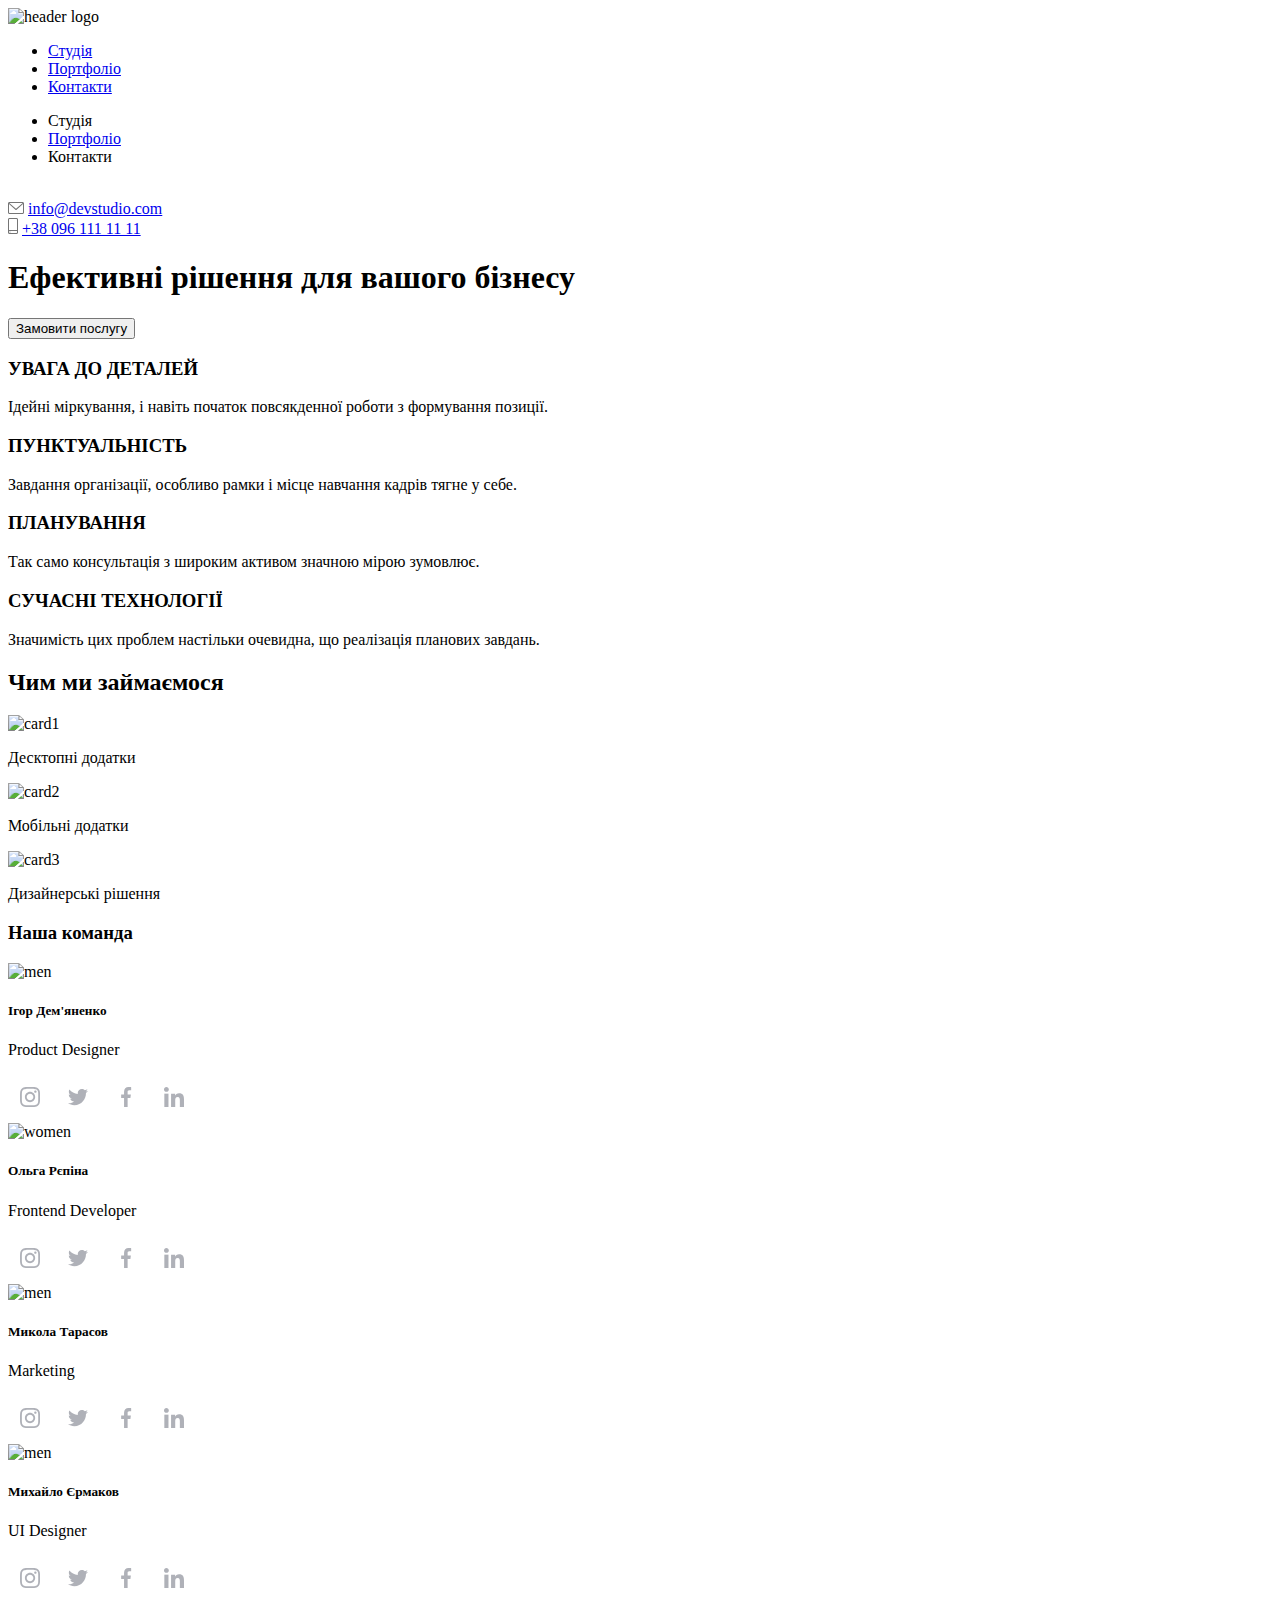
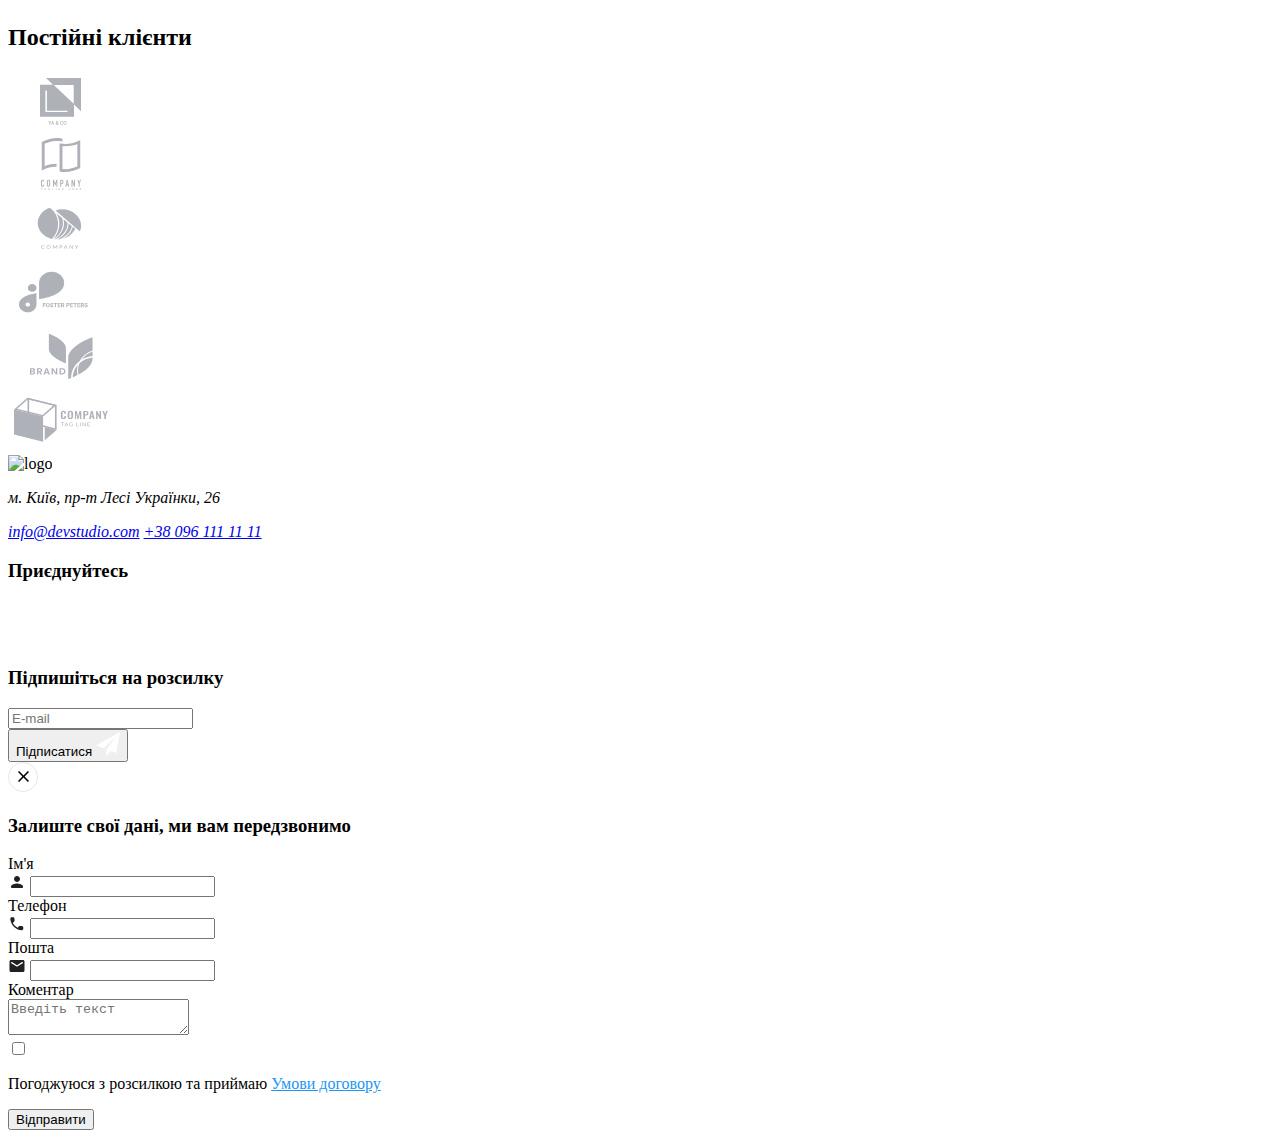
==== commit 763356dc: "S" ====
--- a/index.html
+++ b/index.html
@@ -27,7 +27,15 @@
       </div>
       <div class="header_right">
         <div class="header_right--mobile">
-          <img src="./img/menu_24px.svg" alt="mobile-menu">
+          <div class="header_right--mobile--list">
+            <ul>
+              <li><span>Студія</span></li>
+              <li><a href="pages/portfolio.html" target="_blank">Портфоліо</a></li>
+              <li><span>Контакти</span></li>
+            </ul>
+            
+          </div>
+          <img src="./img/header_burger.svg" alt="">
         </div>
         <div class="header_right--part">
           <svg width="16" height="12" viewBox="0 0 16 12" fill="none" xmlns="http://www.w3.org/2000/svg">
@@ -51,8 +59,8 @@
       </div>
   </header>
 
-  <main class="main">
-    <section class="main_first--section">
+   <main class="main">
+     <section class="main_first--section">
       <div class="main_first--container">
         <h1 class="main_first--title">
           Ефективні рішення для вашого бізнесу
@@ -60,7 +68,8 @@
         <button class="main_first--btn" data-modal-open>Замовити послугу</button>
       </div>
     </section>
-   <section class="main_second--section">
+    
+    <section class="main_second--section">
       <div class="main_second--container">
         <div class="main_second--card">
           <div class="main_second--card--box" id="card_box-first"></div>
@@ -94,8 +103,9 @@
           </p>
         </div>
       </div>
-    </section> 
-     <section class="main_third--section">
+    
+    </section>
+    <section class="main_third--section">
       <div class="main_third--container">
         <h2 class="main_third--title">Чим ми займаємося</h2>
         <div class="main_third--images">
@@ -113,8 +123,8 @@
           </div>
         </div>
       </div>
-    </section> 
-   <section class="main_fourth--section">
+    </section>
+    <section class="main_fourth--section">
       <div class="main_fourth--container">
         <h3 class="main_fourth--title">Наша команда</h3>
         <div class="main_fourth--cards">
@@ -441,7 +451,7 @@
         </div>
       </div>
     </section>
-   <section class="main_fifth--section">
+    <section class="main_fifth--section">
       <div class="main_fifth--container">
         <h2 class="main_fifth--title">Постійні клієнти</h2>
         <div class="main_fifth--cards">
@@ -623,12 +633,14 @@
   </main>
    <footer class="footer">
     <div class="footer_container">
-      <div class="footer_left"><img src="./img/FooterLogo.png" alt="logo" />
+      <div class="footer_left"> 
+        <img src="./img/FooterLogo.png" alt="logo" />
         <address>
           <p class="footer_address">м. Київ, пр-т Лесі Українки, 26</p>
           <a href="mailto:info@devstudio.com" class="footer_link">info@devstudio.com</a>
           <a href="tel:+38 096 111 11 11" class="footer_link">+38 096 111 11 11</a>
-        </address></div>
+        </address>
+      </div>
       <div class="footer_right">
         <div class="footer_right--first">
           <h3 class="footer_right--first--title">
@@ -706,8 +718,8 @@
       </div>
       
     </div>
-  </footer> 
-   <div class="backdrop is-hidden">
+  </footer>
+  <div class="backdrop is-hidden">
     <div class="modal">
       <div class="modal_close--wrapper" data-modal-close>
         <svg width="30" height="30" viewBox="0 0 30 30" fill="none" xmlns="http://www.w3.org/2000/svg">
@@ -791,7 +803,7 @@
 
     </div>
   </div>
-  <script src="./js/script.js"></script>
+  <script src="./js/script.js" type="module"></script>
 </body>
 
 </html>